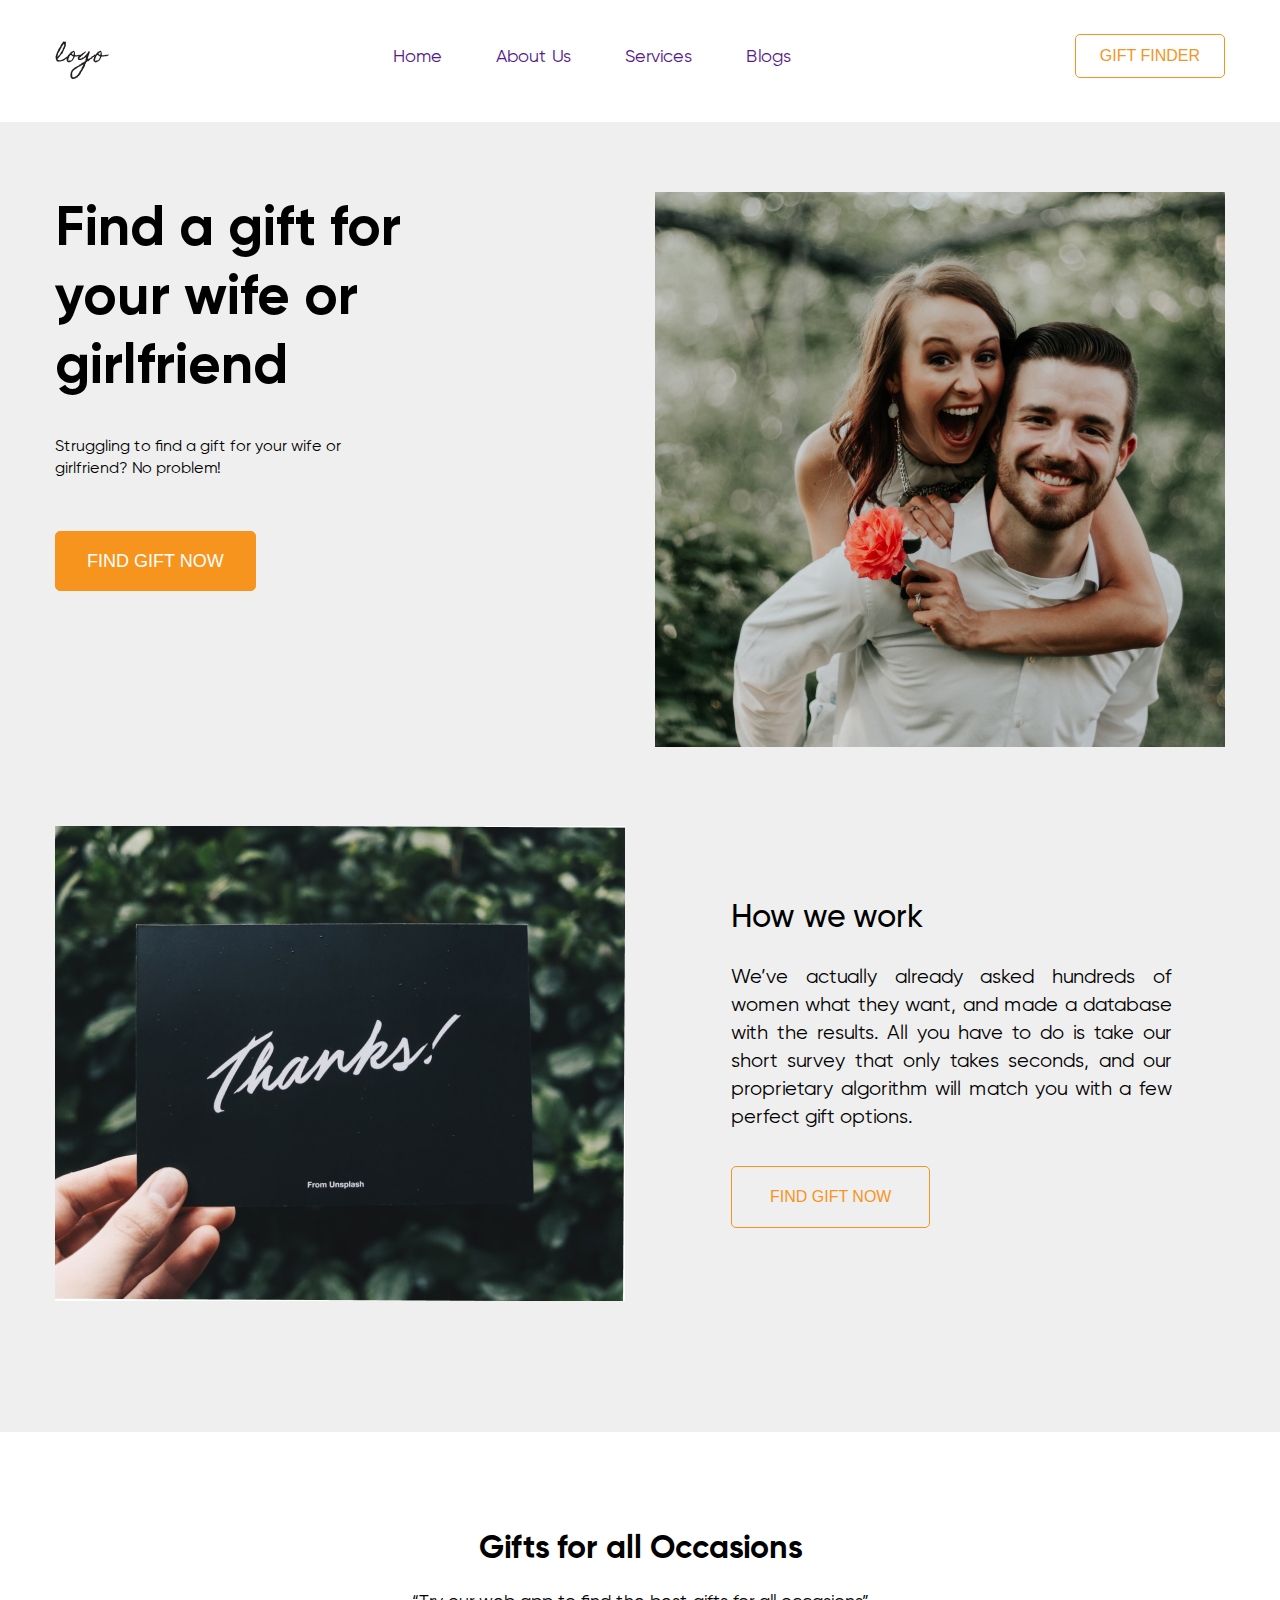
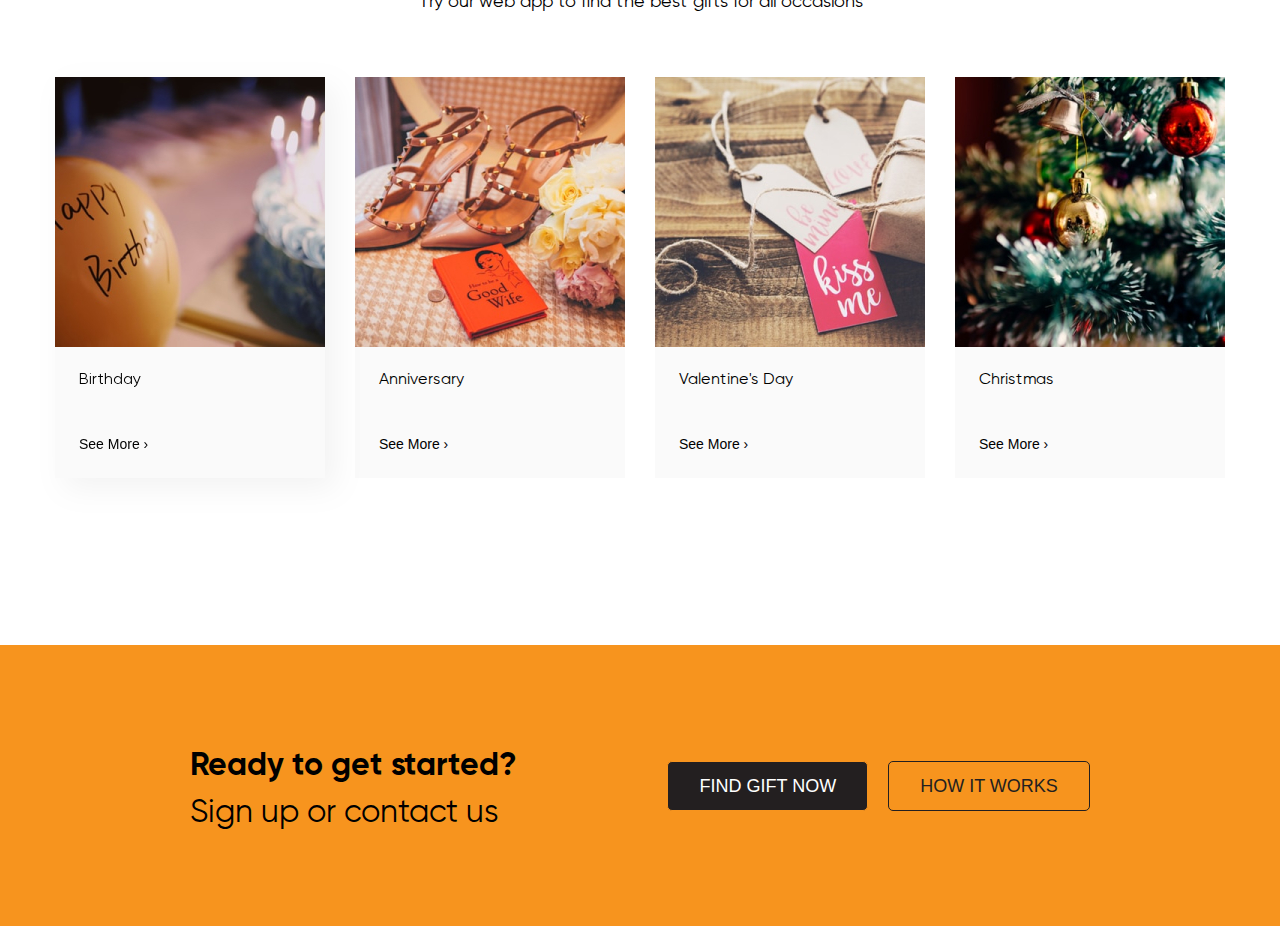
==== GiftFinder/index.html @ ba3fb207 "Merge pull request #7 from Mikshi/giftfinder/main/occas" ====
<!DOCTYPE html>
<html lang="en">
<head>
  <meta charset="UTF-8">
  <meta name="viewport" content="width=device-width, initial-scale=1.0">
  <meta name="description" content="Find a gift for your wife or girlfriend.">
  <title>Find a gift for your wife</title>
  <link rel="stylesheet" href="css/style.css">
</head>
<body>  
  <header class="main-header">
    <div class="conteiner main-header__flex">
      <a href="#" class="main-header-logo" tabindex="0">
        <img src="img/icon/logo.svg" alt="logo" aria-label="Logo site Find a gift for your wife" class="logo mb-16 mb-sm-0">
      </a>
      <nav class="main-nav mb-16 mb-sm-0">
        <ul class="main-nav__list">
          <li class="main-nav__list-item">
            <a href="" class="main-nav__link link-effect">Home</a>
          </li>
          <li class="main-nav__list-item">
            <a href="" class="main-nav__link link-effect">About Us</a>
          </li>
          <li class="main-nav__list-item">
            <a href="" class="main-nav__link link-effect">Services</a>
          </li>
          <li class="main-nav__list-item">
            <a href="" class="main-nav__link link-effect">Blogs</a>
          </li>
        </ul>
      </nav>
      <button class="main-btn main-btn--alt mb-16 mb-sm-0">Gift Finder</button>
    </div>
  </header>
  <main class="">
    <section class="hero-section">
      <div class="conteiner">
        <div class="hero-row">
          <div class="hero-col">
            <div class="hero-inner">
              <h1 class="main-heading">Find a gift for your wife or girlfriend</h1>
              <p class="hero-desc">Struggling to find a gift for your wife or girlfriend? No problem!</p>
              <button class="main-btn hero-btn main-btn-md">Find gift now</button>
            </div>
          </div>
          <div class="hero-col">
            <img src="img/sec-1.jpg" class="hero-col__img" alt="Find a gift for your wife or girlfriend">
          </div>
        </div>
      </div>
    </section>
    <section class="work-section">
      <div class="conteiner">
        <div class="hero-row">
          <div class="hero-col">
            <img src="img/sec-2.jpg" class="hero-col__img" alt="How we work">
          </div>
          <div class="hero-col">
            <div class="work-inner">
              <h2 class="work-heading">How we work</h2>
              <p class="work-desc">We’ve actually already asked hundreds of women what they want, and made a database with the results. All you have to do is take our short survey that only takes seconds, and our proprietary algorithm will match you with a few perfect gift options.</p>
              <button class="main-btn work-btn main-btn-md">Find gift now</button>
            </div>
          </div>          
        </div>
      </div>
    </section>
    <section class="occas-section">
      <div class="conteiner">
        <div class="occas-headtxt">
          <h2 class="occas-headtxt__heading">Gifts for all Occasions</h2>
          <p class="occas-headtxt__desc">“Try our web app to find the best gifts for all occasions”</p>
        </div>
        <div class="occas-row">          
          <div class="occas-row-1">
            <div class="occas-col occas-col--active">
              <img src="./img/sec-3.1.jpg" class="occas-col__img w-img" alt="Birthday" aria-label="Birthday">
              <div class="occas-inner">
                <h3 class="occas-inner__heading">Birthday</h3>
                <a href="#" class="occas-inner__link link-effect">See More ›</a>
              </div>
            </div>  
            <div class="occas-col">
              <img src="./img/sec-3.2.jpg" class="occas-col__img w-img" alt="Birthday" aria-label="Birthday">
              <div class="occas-inner">
                <h3 class="occas-inner__heading">Anniversary</h3>
                <a href="#" class="occas-inner__link link-effect">See More ›</a>
              </div>  
            </div>
          </div>
          <div class="occas-row-2">
            <div class="occas-col col-3">
              <img src="./img/sec-3.3.jpg" class="occas-col__img w-img" alt="Birthday" aria-label="Birthday">
              <div class="occas-inner">
                <h3 class="occas-inner__heading">Valentine's Day</h3>
                <a href="#" class="occas-inner__link link-effect">See More ›</a>
              </div>
            </div>          
            <div class="occas-col col-4">
              <img src="./img/sec-3.4.jpg" class="occas-col__img w-img" alt="Birthday" aria-label="Birthday">
              <div class="occas-inner">
                <h3 class="occas-inner__heading">Christmas</h3>
                <a href="#" class="occas-inner__link link-effect">See More ›</a>
              </div>
            </div>
          </div>
        </div>
      </div>
    </section>
    <section class="contact-section">
      <div class="conteiner contact-section__flex">
        <div class="contact-headtxt">
          <h2 class="contact-headtxt__title">Ready to get started?</h2>
          <p class="contact-headtxt__desc">Sign up or contact us</p>
        </div>
        <div class="contact-block-btn">
          <button class="main-btn contact-block-btn__f" >Find gift now</button>
          <button class="main-btn contact-block-btn__w" >how it works</button>
        </div>
      </div>
    </section>
  </main>
</body>
</html>
---- GiftFinder/css/style.css ----
html,
body,
div,
span,
applet,
object,
iframe,
h1,
h2,
h3,
h4,
h5,
h6,
p,
blockquote,
pre,
a,
abbr,
acronym,
address,
big,
cite,
code,
del,
dfn,
em,
img,
ins,
kbd,
q,
s,
samp,
small,
strike,
strong,
sub,
sup,
tt,
var,
b,
u,
i,
center,
dl,
dt,
dd,
ol,
ul,
li,
fieldset,
form,
label,
legend,
table,
caption,
tbody,
tfoot,
thead,
tr,
th,
td,
article,
aside,
canvas,
details,
embed,
figure,
figcaption,
footer,
header,
hgroup,
menu,
nav,
output,
ruby,
section,
summary,
time,
mark,
audio,
video {
  margin: 0;
  padding: 0;
  border: 0;
  font-size: 100%;
  font: inherit;
  vertical-align: baseline;
}

*,
*:before,
*:after {
  box-sizing: border-box;
}

/* HTML5 display-role reset for older browsers */
article,
aside,
details,
figcaption,
figure,
footer,
header,
hgroup,
menu,
nav,
section {
  display: block;
}

body {
  line-height: 1;
}

ol,
ul {
  list-style: none;
}

*,
li,
a {
  text-decoration: none;
}

blockquote,
q {
  quotes: none;
}

blockquote:before,
blockquote:after,
q:before,
q:after {
  content: '';
  content: none;
}

table {
  border-collapse: collapse;
  border-spacing: 0;
}

/* !=-----= */

*,
*:before,
*:after {
  /* box-shadow: 0 0 5px #ccc; */
}

@font-face {
  font-family: Gilroy;
  src: local("Gilroy Regular"),
    local("Gilroy-Regular"),
    url("../fonts/gilroy-regular.woff2") format("woff2");
  font-weight: 400;
}

@font-face {
  font-family: Gilroy;
  src: local("Gilroy Medium"),
    local("Gilroy-Medium"),
    url("../fonts/gilroy-medium.woff2") format("woff2");
  font-weight: 500;
}

@font-face {
  font-family: Gilroy;
  src: local("Gilroy Bold"),
    local("Gilroy-Bold"),
    url("../fonts/gilroy-bold.woff2") format("woff2");
  font-weight: 700;
}

/* todo --- style----- */

body {
  font-family: 'Gilroy', sans-serif;
}

button {
  border: 0;
  margin: 0;
  padding: 0;
  background: none;
  cursor: pointer;
}

h1 {
  font-size: 56px;
  line-height: 69px;
  font-weight: 700;
  color: #000;
}

h2 {
  font-size: 32px;
  line-height: 38px;
  font-weight: 500;
  color: #000;
}

p {
  font-size: 20px;
  line-height: 28px;
  font-weight: 400;
  color: #000;
}

@media (min-width: 576px) {
  .conteiner {
    max-width: 540px;
    margin-left: auto;
    margin-right: auto;
  }
}

@media (min-width: 768x) {
  .conteiner {
    max-width: 720px;
  }
}

@media (min-width: 992px) {
  .conteiner {
    max-width: 960px;
  }
}

@media (min-width: 1200px) {
  .conteiner {
    max-width: 1200px;
  }
}

.mb-16 {
  margin-bottom: 16px;
}

@media (min-width: 576px) {
  .mb-sm-0 {
    margin-bottom: 0;
  }
}

.conteiner {
  padding-left: 15px;
  padding-right: 15px;
}

.main-header__flex {
  display: flex;
  flex-direction: column;
  align-items: center;
}

@media (min-width: 576px) {
  .main-header__flex {
    flex-direction: row;
    justify-content: space-between;
  }
}

.main-header {
  padding-top: 16px;
}

@media (min-width: 576px) {
  .main-header {
    padding-top: 33px;
    padding-bottom: 33px;
  }
}

.logo {
  margin-top: 16px;
  height: 30px;
}

@media (min-width: 576px) {
  .logo {
    margin-top: 0;
    height: 40px;
  }
}

.main-nav {
  margin-bottom: 10px;
  text-align: center;
}

@media (min-width: 576px) {
  .main-nav__list {
    display: flex;
  }
}

.main-nav__list-item {
  padding-right: 0px;
}

@media (min-width: 992px) {
  .main-nav__list-item:not(:last-child) {
    padding-right: 30px;
  }
}

.link-effect {
  position: relative;
}

.main-nav__link {
  display: inline-block;
  position: relative;
  padding: 8px;
  font-size: 16px;
  line-height: 20px;
}

.link-effect:before {
  display: block;
  position: absolute;
  content: "";
  height: 2px;
  width: 0;
  background: #000;
  transition: width 0.3s ease-in-out, left 0.3s ease-in-out;
  left: 50%;
  bottom: 0;
}

.link-effect:after {
  display: block;
  position: absolute;
  content: "";
  height: 2px;
  width: 0;
  background-color: #000;
  transition: width 0.3s ease-in-out;
  left: 50%;
  bottom: 0;
}

.link-effect:hover:before {
  width: 50%;
  left: 0;
}

.link-effect:hover:after {
  width: 50%;
}

@media (min-width: 576px) {
  .main-nav__link {
    padding: 12px;
  }
}

@media (min-width: 992px) {
  .main-nav__link {
    padding: 12px;
    font-size: 18px;
    line-height: 22px;
  }
}

.main-btn {
  margin-bottom: 20px;
  font-size: 16px;
  line-height: 20px;
  color: #f7941e;
  padding: 8px 10px 8px 10px;
  border: 1px solid #f7941e;
  border-radius: 5px;
  text-transform: uppercase;
  transition: box-shadow 0.3s ease-in-out, background-image 0.3s ease-in-out;
}

.main-btn:hover {
  -webkit-box-shadow: 0px 3px 4px rgba(0, 0, 0, 0.8);
  -moz-box-shadow: 0px 3px 4px rgba(0, 0, 0, 0.8);
  box-shadow: 0px 3px 4px rgb(0 0 0 / 80%);

  background-image: -webkit-linear-gradient(bottom, rgba(0, 0, 0, 0), rgb(255 255 214));
  background-image: -moz-linear-gradient(bottom, rgba(0, 0, 0, 0), rgb(255 255 214));
  background-image: -o-linear-gradient(bottom, rgba(0, 0, 0, 0), rgb(255 255 214));
  background-image: -ms-linear-gradient(bottom, rgba(0, 0, 0, 0), rgb(255 255 214));
  background-image: linear-gradient(bottom, rgba(0, 0, 0, 0), rgb(255 255 214));

}

@media (min-width: 576px) {
  .main-btn {
    margin-bottom: 10px;
    padding: 9px 12px 9px 12px;
  }
}

@media (min-width: 992px) {
  .main-btn {
    padding: 10px 24px 10px 24px;
    line-height: 22px;
  }
}

.hero-section {
  background: #efefef;
  padding-top: 20px;
  padding-bottom: 40px;
}

@media (min-width: 576px) {
  .hero-section {
    padding-top: 40px;
    padding-bottom: 40px;
  }
}

@media (min-width: 992px) {
  .hero-section {
    padding-top: 70px;
    padding-bottom: 76px;
  }
}

.hero-row {
  text-align: center;
  flex-direction: column;
}

@media (min-width: 768px) {
  .hero-row {
    text-align: center;
  }
}

@media (min-width: 992px) {
  .hero-row {
    text-align: left;
    flex-direction: row;
  }
}

@media (min-width: 1200px) {
  .hero-row {
    justify-content: space-between;
  }
}

.main-heading {
  font-weight: 700;
  font-size: 32px;
  margin-bottom: 16px;
  line-height: 50px;
}

@media (min-width: 576px) {
  .main-heading {
    font-size: 48px;
    line-height: 60px;
    margin-bottom: 18px;
  }
}

@media (min-width: 768px) {
  .main-heading {
    font-size: 24px;
    line-height: 34px;
    margin-bottom: 16px;
  }
}

@media (min-width: 992px) {
  .main-heading {
    font-size: 56px;
    line-height: 69px;
    margin-bottom: 26px;
  }
}

@media (min-width: 1200px) {
  .main-heading {
    margin-bottom: 36px;
  }
}

.hero-desc {
  font-size: 18px;
  margin-bottom: 16px;
}

@media (min-width: 768px) {
  .hero-desc {
    font-size: 16px;
    margin-bottom: 26px;
    line-height: 22px;
  }
}

@media (min-width: 992px) {
  .hero-desc {
    font-size: 16px;
    margin-bottom: 52px;
    padding-right: 100px;
    line-height: 22px;
  }
}

.hero-btn {
  margin-top: 30px;
  margin-bottom: 40px;
  font-size: 18px;
  line-height: 22px;
  padding: 18px 31px;
  background: #f7941e;
  color: white;
}

@media (min-width: 768px) {
  .hero-btn {
    margin-top: 0px;
    margin-bottom: 30px;
  }
}

@media (min-width: 768px) {
  .hero-row {
    display: flex;
    margin-right: -15px;
    margin-left: -15px;
  }

  .hero-col {
    padding-right: 15px;
    padding-left: 15px;
  }
}

@media (min-width: 992px) {
  .hero-inner {
    max-width: 50vw;
  }
}

@media (min-width: 1200px) {
  .hero-inner {
    max-width: 430px;
  }
}

.w-img {
  width: 100%;
}

.work-section {
  background: #efefef;
  padding-bottom: 40px;
}

@media (min-width: 576px) {
  .work-section {
    padding-top: 0px;
  }
}

@media (min-width: 1200px) {
  .work-section {
    padding-bottom: 128px;
  }
}

@media (min-width: 992px) {
  .work-inner {
    width: 454px;
    padding: 0px;
  }
}

@media (min-width: 1200px) {
  .work-inner {
    width: 547px;
    padding: 53px;
  }
}


.work-heading {
  margin-top: 15px;
  margin-bottom: 15px;
  font-weight: 500;
  font-size: 32px;
  line-height: 45px;
}

@media (min-width: 992px) {
  .work-heading {
    margin-bottom: 24px;
  }
}

.work-desc {
  margin-bottom: 35px;
  font-size: 20px;
  font-weight: 400;
  line-height: 28px;
  text-align: justify;
}

@media (min-width: 992px) {
  .work-desc {
    margin-bottom: 35px;
  }
}

.work-btn {
  padding: 19px 38px;
}

@media (min-width: 992px) {
  .work-btn {
    padding: 19px 38px;
  }
}

.occas-section {
  padding-top: 96px;
  padding-bottom: 137px;
}

.occas-row {
  display: flex;
  flex-direction: column;
  text-align: center;
}

@media (min-width: 768px) {
  .occas-row {
    flex-direction: row;
  }
}

.occas-headtxt {
  text-align: center;
}

.occas-headtxt__heading {
  padding-bottom: 18px;
  font-size: 28px;
  line-height: 38px;
}

@media (min-width: 768px) {
  .occas-headtxt__heading {
    padding-bottom: 23px;
    font-weight: 700;
    font-size: 32px;
  }
}

.occas-headtxt__desc {
  padding-bottom: 46px;
  font-weight: 400;
  font-size: 16px;
  line-height: 24px;
}

@media (min-width: 768px) {
  .occas-headtxt__desc {
    padding-bottom: 64px;
    font-size: 18px;
  }
}


.occas-col {
  margin-bottom: 30px;
  display: flex;
  flex-direction: column;
}

@media (min-width: 992px) {
  .occas-col:not(:last-child) {
    margin-right: 30px;
  }
}

@media (min-width: 768px) {
  .occas-row-1 {
    flex: 1;
    margin-right: 30px;
    flex-grow: 2;
  }

  .occas-row-2 {
    flex: 2;
  }
}

@media (min-width: 992px) {
  .occas-row-1 {
    display: flex;
    flex: 1;
    margin-right: 30px;
    flex-grow: 1;
  }

  .occas-row-2 {
    display: flex;
    flex: 1;
  }
}

/* .occas-col:not(:last-child) {
  margin-bottom: 30px;
} */
.occas-col:hover {
  filter: drop-shadow(10px 10px 15px rgba(0, 0, 0, 0.05));
}

.occas-col--active {
  filter: drop-shadow(10px 10px 15px rgba(0, 0, 0, 0.05));
}

.occas-inner {
  background: #fafafa;
  display: flex;
  flex-direction: column;
}

@media (min-width: 768px) {
  .occas-inner {
    text-align: left;
  }
}

.occas-inner__heading {
  padding: 24px;
}

.occas-inner__link {
  text-decoration: none;
  font-family: Roboto, sans-serif;
  color: #000;
  font-size: 14px;
  line-height: 19px;
  padding: 24px;
}

.contact-section {
  background: #f7941e;
  padding: 10px;
}

@media (min-width: 992px) {
  .contact-section {
    padding: 100px;
  }
}

.contact-section__flex {
  display: flex;
  text-align: center;
  flex-direction: column;

}

@media (min-width: 992px) {
  .contact-section__flex {
    display: flex;
    flex-direction: row;
    text-align: left;
    align-items: center;
    justify-content: space-around;
  }
}

.contact-headtxt {
  padding-top: 20px;
}

@media (min-width: 992px) {
  .contact-headtxt {
    padding-top: 0px;
  }
}

.contact-headtxt__title {
  margin-bottom: 15px;
  font-weight: 700;
  font-size: 28px;
}

@media (min-width: 992px) {
  .contact-headtxt__title {
    font-size: 32px;
  }
}

.contact-headtxt__desc {
  font-weight: 400;
  font-size: 24px;
}

@media (min-width: 992px) {
  .contact-headtxt__desc {
    font-size: 32px;
  }
}

.contact-block-btn {
  padding-top: 30px;
  padding-bottom: 30px;
}

@media (min-width: 992px) {
  .contact-block-btn {
    padding-top: 0px;
    padding-bottom: 0px;
  }
}

.contact-block-btn__f {
  background: #231f20;
  color: white;
  font-weight: 400;
  font-size: 18px;
  line-height: 22px;
  margin-bottom: 16px;
}

.contact-block-btn__w {
  font-size: 18px;
  font-weight: 400;
  color: #231f20;
  line-height: 22px;
  border: 1px solid #231f20;
}

@media (min-width: 576px) {
  .contact-block-btn__f {
    margin-right: 16px;
    padding: 13px 31px;
    margin-bottom: 0px;
  }

  .contact-block-btn__w {
    padding: 13px 31px;
    margin-bottom: 0px;
  }

}
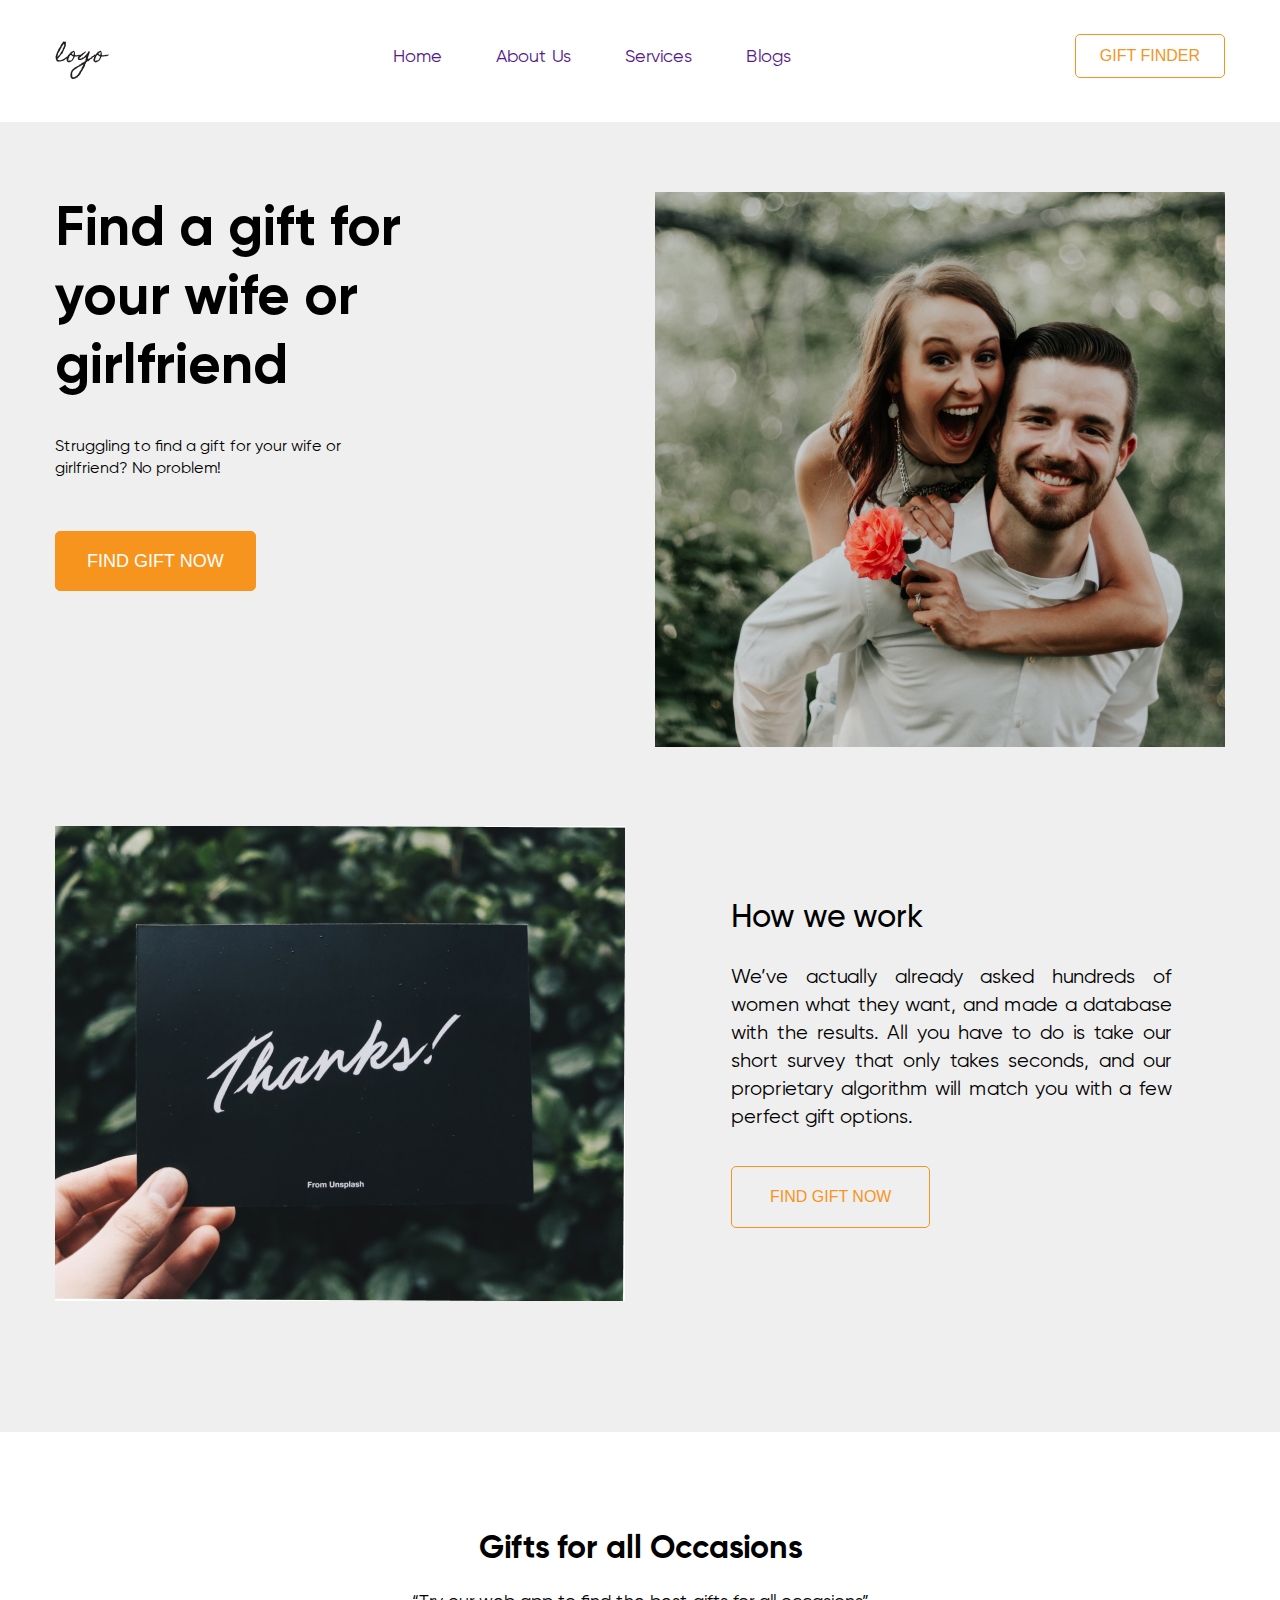
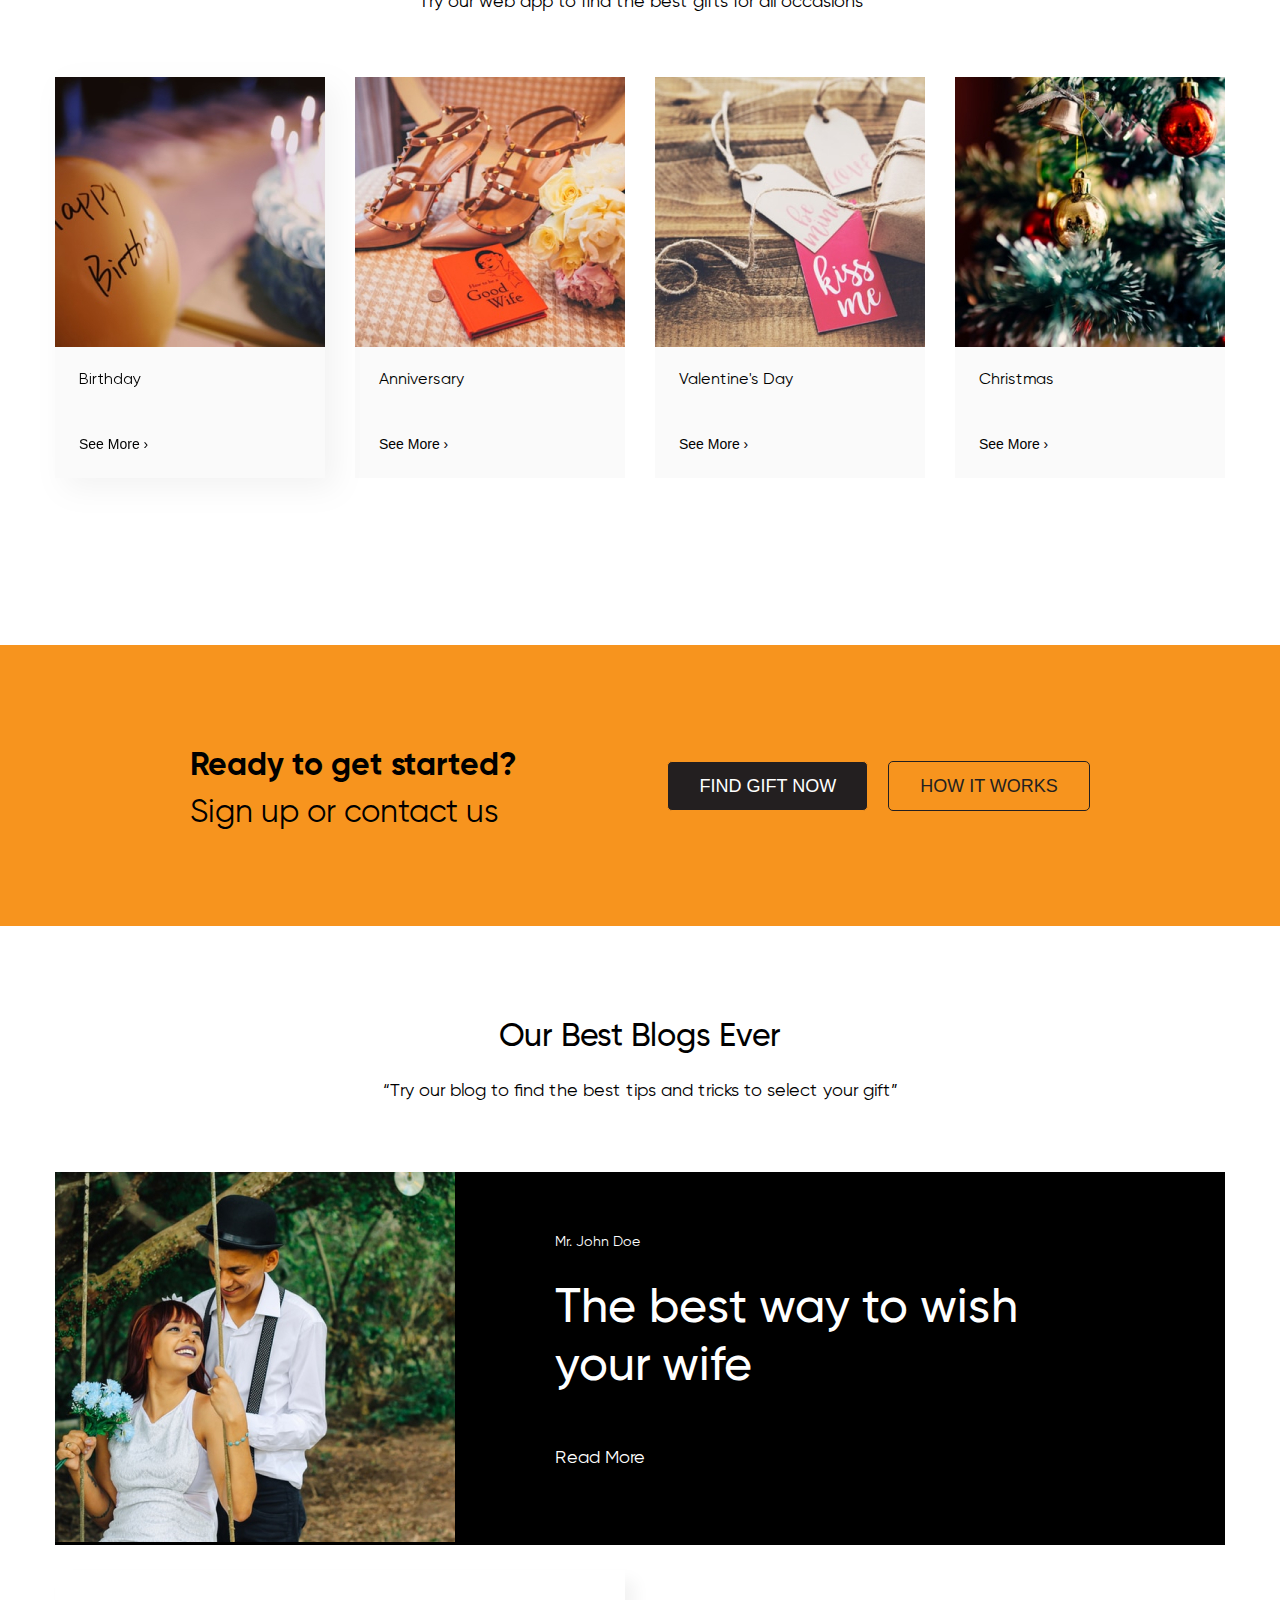
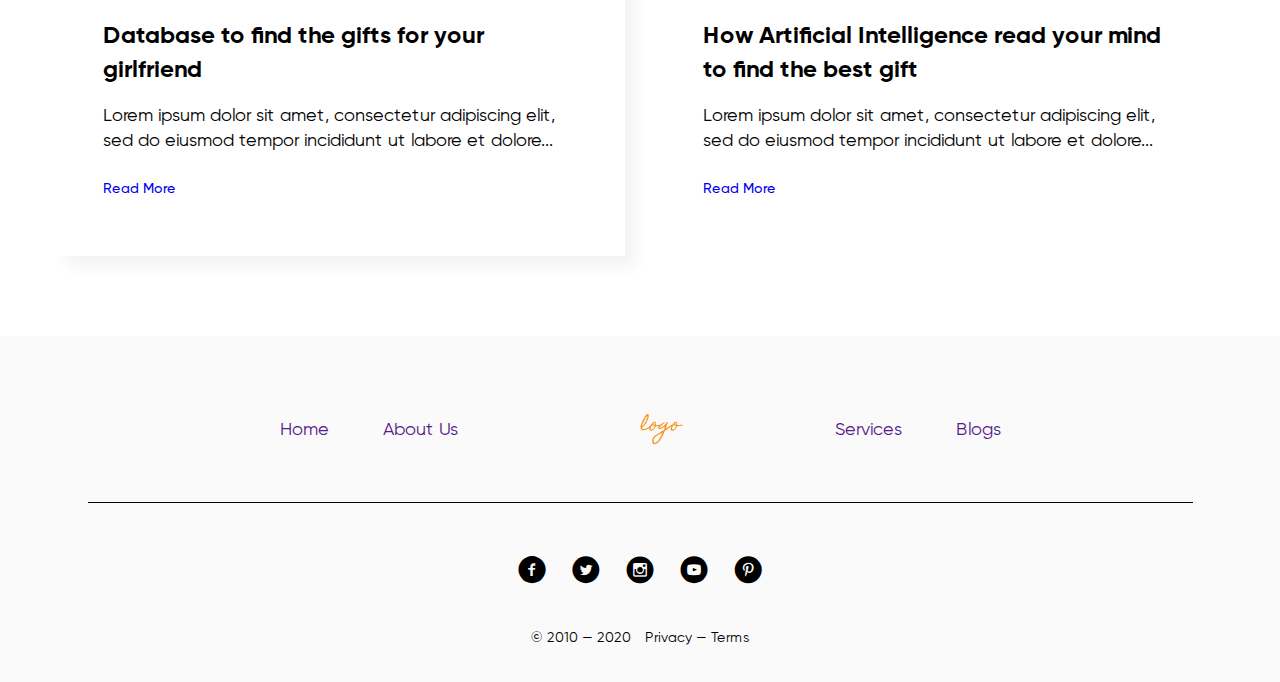
==== commit c9b99a0b: "Merge pull request #4 from Mikshi/giftfinder/footer" ====
--- a/GiftFinder/index.html
+++ b/GiftFinder/index.html
@@ -6,6 +6,7 @@
   <meta name="description" content="Find a gift for your wife or girlfriend.">
   <title>Find a gift for your wife</title>
   <link rel="stylesheet" href="css/style.css">
+  <link rel="stylesheet" href="icmoon/style.css">
 </head>
 <body>  
   <header class="main-header">
@@ -44,7 +45,7 @@
             </div>
           </div>
           <div class="hero-col">
-            <img src="img/sec-1.jpg" class="hero-col__img" alt="Find a gift for your wife or girlfriend">
+            <img src="img/sec-1.jpg" class="hero-col__img w-img" alt="Find a gift for your wife or girlfriend">
           </div>
         </div>
       </div>
@@ -53,7 +54,7 @@
       <div class="conteiner">
         <div class="hero-row">
           <div class="hero-col">
-            <img src="img/sec-2.jpg" class="hero-col__img" alt="How we work">
+            <img src="img/sec-2.jpg" class="hero-col__img w-img" alt="How we work">
           </div>
           <div class="hero-col">
             <div class="work-inner">
@@ -119,6 +120,75 @@
         </div>
       </div>
     </section>
+    <section class="blogs-section">
+      <div class="conteiner">
+        <div class="blogs-headtxt">
+          <h2 class="blogs-headtxt__heading">Our Best Blogs Ever</h2>
+          <p class="blogs-headtxt__desc">“Try our blog to find the best tips and tricks to select your gift”</p>
+        </div>
+        <div class="blogs-row blogs-row--alt">
+          <div class="blogs-img-wrap">
+            <img src="img/sec-5.jpg" class="blogs-img-wrap__img w-img" alt="The best way to wish your wife">
+          </div>
+          <div class="blogs-content-inner">
+            <p class="blogs-content-inner__signature">Mr. John Doe</p>
+            <h2 class="blogs-content-inner__heading">The best way to wish your wife</h2>                
+            <a href="#" class="blogs-content-inner__link link-effect">Read More</a>
+          </div>
+        </div>
+        <div class="blogs-row">          
+          <div class="blogs-col blogs-col--active">              
+            <div class="blogs-inner">
+              <h2 class="blogs-inner__heading">Database to find the gifts for your girlfriend</h2>
+              <p class="blogs-inner__desc">Lorem ipsum dolor sit amet, consectetur adipiscing elit, sed do eiusmod tempor incididunt ut labore et dolore...</p>
+              <a href="#" class="blogs-inner__link link-effect">Read More</a>
+            </div>
+          </div>  
+          <div class="blogs-col">              
+            <div class="blogs-inner">
+              <h2 class="blogs-inner__heading">How Artificial Intelligence read your mind to find the best gift</h2>
+              <p class="blogs-inner__desc">Lorem ipsum dolor sit amet, consectetur adipiscing elit, sed do eiusmod tempor incididunt ut labore et dolore...</p>
+              <a href="#" class="blogs-inner__link link-effect">Read More</a>
+            </div>  
+          </div>
+          <div class="blogs-row-wrap">
+          </div>          
+        </div>
+      </div>
+    </section>
   </main>
+  <footer class="gift-footer">
+    <div class="conteiner gift-footer__flex">
+      <nav class="gift-footer__nav main-nav nav-line mb-16 mb-sm-0">
+        <ul class="gift-footer__list main-nav__list">
+          <li class="gift-footer__list-item main-nav__list-item">
+            <a href="" class="gift-footer__list-item-link main-nav__link link-effect">Home</a>
+          </li>
+          <li class="main-nav__list-item">
+            <a href="" class="gift-footer__list-item-link main-nav__link link-effect">About Us</a>
+          </li>
+          <a href="#" class="gift-footer__list-item-link main-header-logo" tabindex="0">
+            <img src="img/icon/logof.svg" alt="logo" aria-label="Logo site Find a gift for your wife" class="logof mb-16 mb-sm-0">
+          </a>
+          <li class="main-nav__list-item">
+            <a href="" class="gift-footer__list-item-link main-nav__link link-effect">Services</a>
+          </li>
+          <li class="main-nav__list-item">
+            <a href="" class="gift-footer__list-item-link main-nav__link link-effect">Blogs</a>
+          </li>
+        </ul>
+      </nav>
+      <div class="gift-footer__socia">
+        <ul class="gift-footer__socia-list">
+          <li class="gift-footer__socia-list-item"><a href="#" class="gift-footer__socia-list-item-link"><span class="icon-fb icon--alt main-btn"></span></a></li>
+          <li class="gift-footer__socia-list-item"><a href="#" class="gift-footer__socia-list-item-link"><span class="icon-twit icon--alt main-btn"></span></a></li>
+          <li class="gift-footer__socia-list-item"><a href="#" class="gift-footer__socia-list-item-link"><span class="icon-insta icon--alt main-btn"></span></a></li>
+          <li class="gift-footer__socia-list-item"><a href="#" class="gift-footer__socia-list-item-link"><span class="icon-yout icon--alt main-btn"></span></a></li>
+          <li class="gift-footer__socia-list-item"><a href="#" class="gift-footer__socia-list-item-link"><span class="icon-p icon--alt main-btn"></span></a></li>
+        </ul>
+      </div>
+      <p class="gift-footer__copyright"><span class="gift-footer__copyright-txt">© 2010 — 2020</span><span class="gift-footer__copyright-txt">Privacy — Terms</span></p>  
+    </div>
+  </footer>
 </body>
 </html>--- a/GiftFinder/css/style.css
+++ b/GiftFinder/css/style.css
@@ -353,7 +353,7 @@
 
 @media (min-width: 576px) {
   .main-nav__link {
-    padding: 12px;
+    padding: 7px;
   }
 }
 
@@ -848,5 +848,323 @@
     padding: 13px 31px;
     margin-bottom: 0px;
   }
-
+}
+
+.blogs-section {
+  padding-top: 90px;
+  padding-bottom: 80px;
+}
+
+.blogs-headtxt {
+  text-align: center;
+  margin-bottom: 36px;
+}
+
+@media (min-width: 992px) {
+  .blogs-headtxt {
+    margin-bottom: 70px;
+  }
+}
+
+.blogs-headtxt__heading {
+  font-size: 28px;
+  line-height: 38px;
+  font-weight: 500;
+  margin-bottom: 24px;
+}
+
+@media (min-width: 992px) {
+  .blogs-headtxt__heading {
+    font-size: 32px;
+  }
+}
+
+.blogs-headtxt__desc {
+  font-size: 18px;
+  line-height: 24px;
+  font-weight: 400;
+}
+
+.blogs-row--alt {
+  background: #000;
+  text-align: center;
+}
+
+.blogs-row {
+  display: flex;
+  flex-direction: column;
+}
+
+@media (min-width: 992px) {
+  .blogs-row {
+    flex-direction: row;
+    /* justify-content: space-between; */
+    text-align: left;
+  }
+}
+
+.blogs-col {}
+
+.blogs-content-col {}
+
+.blogs-content-inner {
+  display: flex;
+  flex-direction: column;
+}
+
+
+
+@media (min-width: 992px) {
+  .blogs-content-inner {
+    padding-left: 100px
+  }
+}
+
+@media (min-width: 1200px) {
+  .blogs-content-inner {
+    padding: 59px 100px;
+    max-width: 60%;
+  }
+}
+
+
+.blogs-content-inner__signature {
+  color: white;
+  padding-top: 20px;
+  padding-bottom: 26px;
+  font-size: 16px;
+  line-height: 24px;
+  font-weight: 400;
+}
+
+@media (min-width: 992px) {
+  .blogs-content-inner__signature {
+    font-size: 14px;
+    line-height: 20px;
+  }
+}
+
+@media (min-width: 1200px) {
+  .blogs-content-inner__signature {
+    padding-top: 0px;
+  }
+}
+
+.blogs-content-inner__heading {
+  color: white;
+  padding-bottom: 35px;
+  font-size: 28px;
+  line-height: 38px;
+  font-weight: 500;
+}
+
+@media (min-width: 992px) {
+  .blogs-content-inner__heading {
+    font-size: 48px;
+    line-height: 58px;
+    padding-right: 0px;
+    padding-left: 0px;
+  }
+}
+
+.blogs-content-inner__link {
+  color: white;
+  padding: 16px;
+  margin-bottom: 10px;
+  font-size: 18px;
+  line-height: 24px;
+  font-weight: 400;
+}
+
+@media (min-width: 992px) {
+  .blogs-content-inner__link {
+    font-size: 18px;
+    line-height: 25px;
+    padding-left: 0;
+    margin-bottom: 0px;
+  }
+}
+
+@media (min-width: 1200px) {
+  .blogs-content-inner__link {
+    margin-bottom: 0px;
+  }
+}
+
+@media (min-width: 992px) {
+  .blogs-row-wrap {
+    flex-direction: row;
+    display: flex;
+  }
+}
+
+.blogs-col {
+  text-align: center;
+  padding: 16px;
+  margin-top: 25px;
+}
+
+@media (min-width: 992px) {
+  .blogs-col {
+    padding: 48px;
+  }
+
+  .blogs-col:first-child {
+    margin-right: 30px;
+  }
+}
+
+
+.blogs-col:hover {
+  box-shadow: 10px 10px 15px rgba(0, 0, 0, 0.05);
+}
+
+.blogs-col--active {
+  box-shadow: 10px 10px 15px rgba(0, 0, 0, 0.05);
+}
+
+.blogs-inner {
+  display: flex;
+  flex-direction: column;
+
+}
+
+@media (min-width: 992px) {
+  .blogs-inner {
+    text-align: left;
+  }
+}
+
+.blogs-inner__heading {
+  font-size: 24px;
+  line-height: 34px;
+  font-weight: 700;
+  padding-bottom: 16px;
+}
+
+.blogs-inner__desc {
+  font-size: 18px;
+  line-height: 25px;
+  font-weight: 400;
+  padding-bottom: 16px;
+}
+
+.blogs-inner__link {
+  font-size: 14px;
+  line-height: 20px;
+  font-weight: 500;
+  padding: 10px;
+}
+
+@media (min-width: 992px) {
+  .blogs-inner__link {
+    padding-left: 0;
+  }
+}
+
+.gift-footer {
+  background: #fafafa;
+  padding-bottom: 35px;
+  padding-top: 70px;
+}
+
+.gift-footer__flex {
+  display: flex;
+  flex-direction: column;
+  justify-content: center;
+  align-items: center;
+  text-align: center;
+}
+
+.logof {
+  padding-right: 60px;
+  padding-left: 60px;
+  min-width: 41px;
+}
+
+@media (min-width: 768px) {
+  .logof {
+    padding-right: 80px;
+    padding-left: 80px;
+  }
+}
+
+@media (min-width: 992px) {
+  .logof {
+    padding-left: 70px;
+  }
+}
+
+@media (min-width: 1200px) {
+  .logof {
+    padding-left: 140px;
+    padding-right: 140px;
+  }
+}
+
+@media (min-width: 568px) {
+  .gift-footer__nav {
+    padding-left: 20px;
+    padding-right: 20px;
+  }
+}
+
+@media (min-width: 1200px) {
+  .gift-footer__nav {
+    padding-left: 180px;
+    padding-right: 180px;
+  }
+}
+
+.nav-line {
+  padding-bottom: 50px;
+  border-bottom: 1px solid #000000;
+}
+
+.gift-footer__socia {
+  padding: 30px;
+}
+
+@media (min-width: 576px) {
+  .gift-footer__socia {
+    display: flex;
+  }
+}
+
+@media (min-width: 576px) {
+  .gift-footer__socia-list {
+    display: flex;
+  }
+}
+
+.gift-footer__socia-list-item {
+  margin: 10px;
+}
+
+@media (min-width: 576px) {
+  .gift-footer__socia-list-item {
+    margin: 0;
+  }
+}
+
+.gift-footer__socia-list-item-link {
+  display: inline-flex;
+}
+
+.icon--alt {
+  color: #000000;
+  font-size: 28px;
+  border: none;
+  margin-bottom: 0;
+  padding: 13px;
+}
+
+.gift-footer__copyright {
+  font-size: 14px;
+  line-height: 20px;
+  font-weight: 400;
+}
+
+.gift-footer__copyright-txt:first-child {
+  padding-right: 14px;
 }--- a/GiftFinder/icmoon/style.css
+++ b/GiftFinder/icmoon/style.css
@@ -0,0 +1,47 @@
+@font-face {
+  font-family: 'icomoon';
+  src: url('../fonts/icomoon.woff?62gae7') format('woff');
+  font-weight: normal;
+  font-style: normal;
+  font-display: block;
+}
+
+[class^="icon-"],
+[class*=" icon-"] {
+  /* use !important to prevent issues with browser extensions that change fonts */
+  font-family: 'icomoon' !important;
+  speak: never;
+  font-style: normal;
+  font-weight: normal;
+  font-variant: normal;
+  text-transform: none;
+  line-height: 1;
+
+  /* Better Font Rendering =========== */
+  -webkit-font-smoothing: antialiased;
+  -moz-osx-font-smoothing: grayscale;
+}
+
+.icon-fb:before {
+  content: "\e901";
+}
+
+.icon-insta:before {
+  content: "\e902";
+}
+
+.icon-twit:before {
+  content: "\e904";
+}
+
+.icon-p:before {
+  content: "\e900";
+}
+
+.icon-yout:before {
+  content: "\e903";
+}
+
+.icon-menu:before {
+  content: "\e9bd";
+}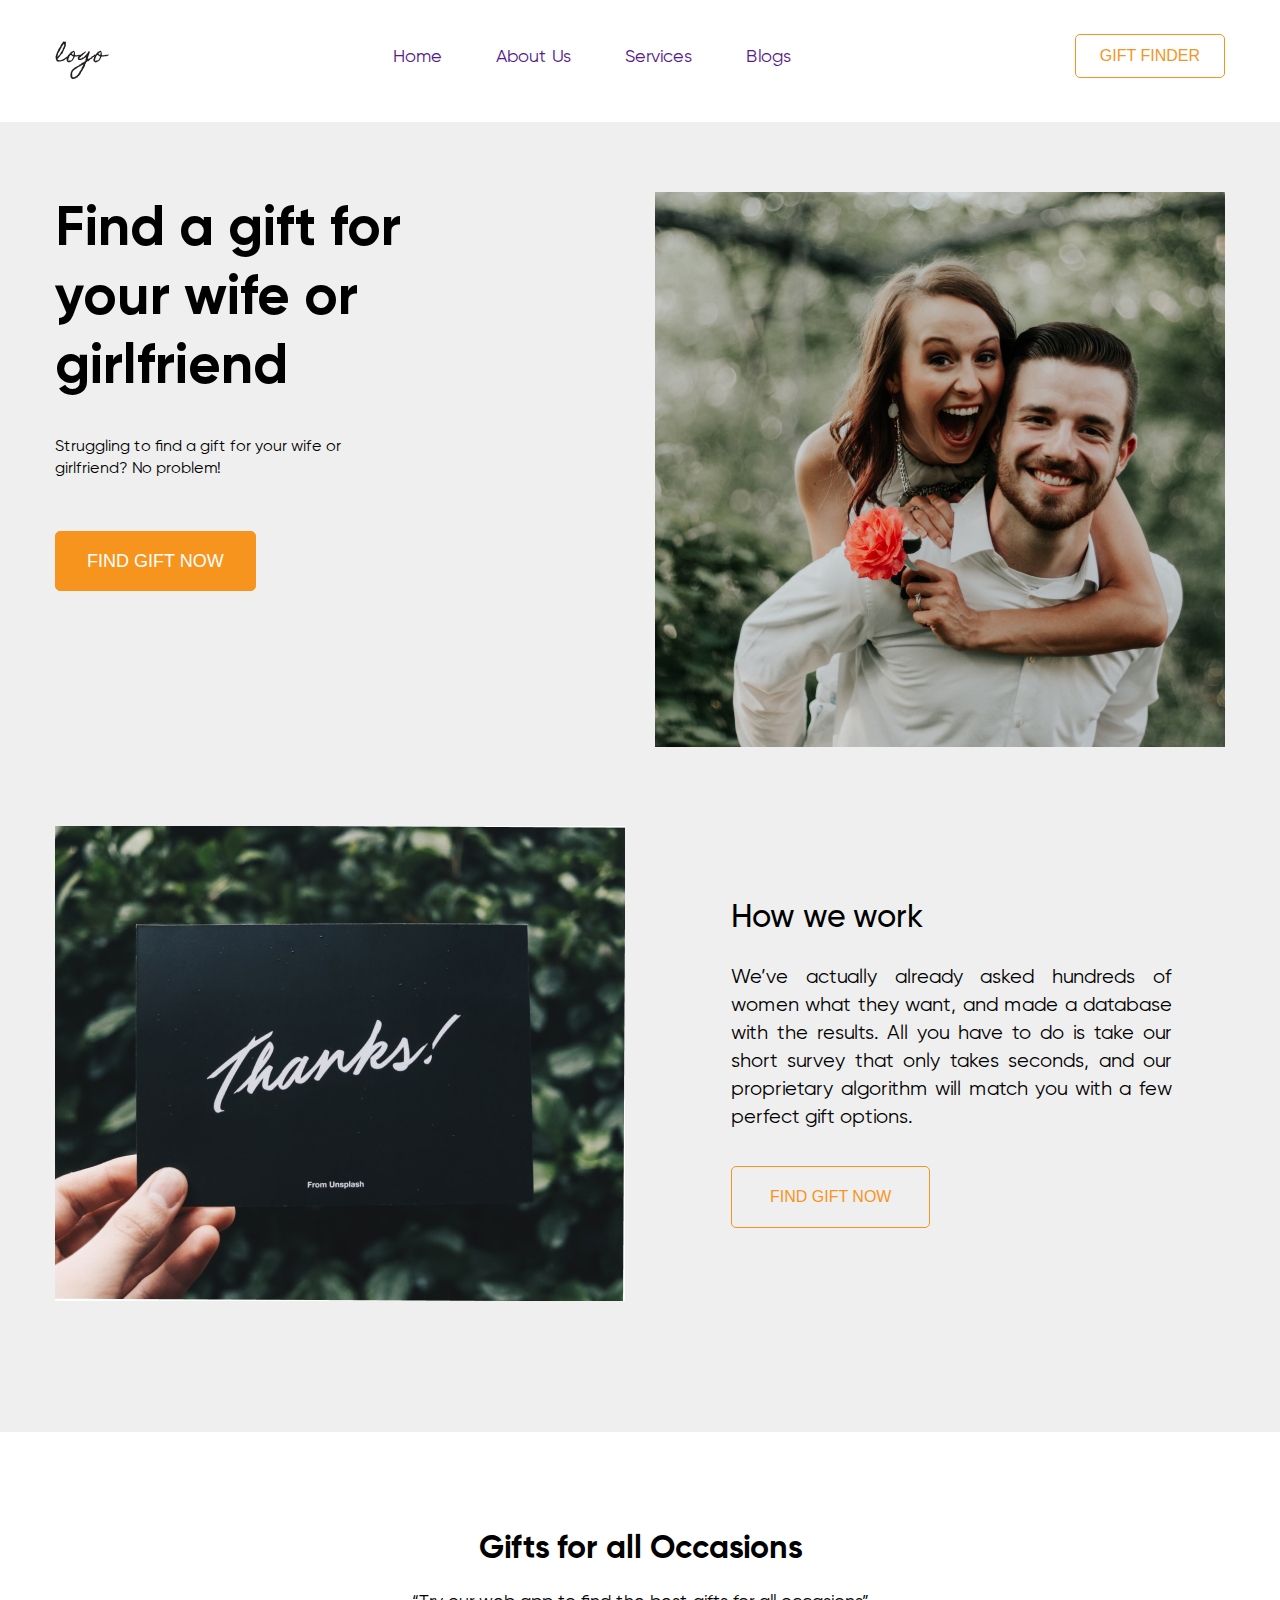
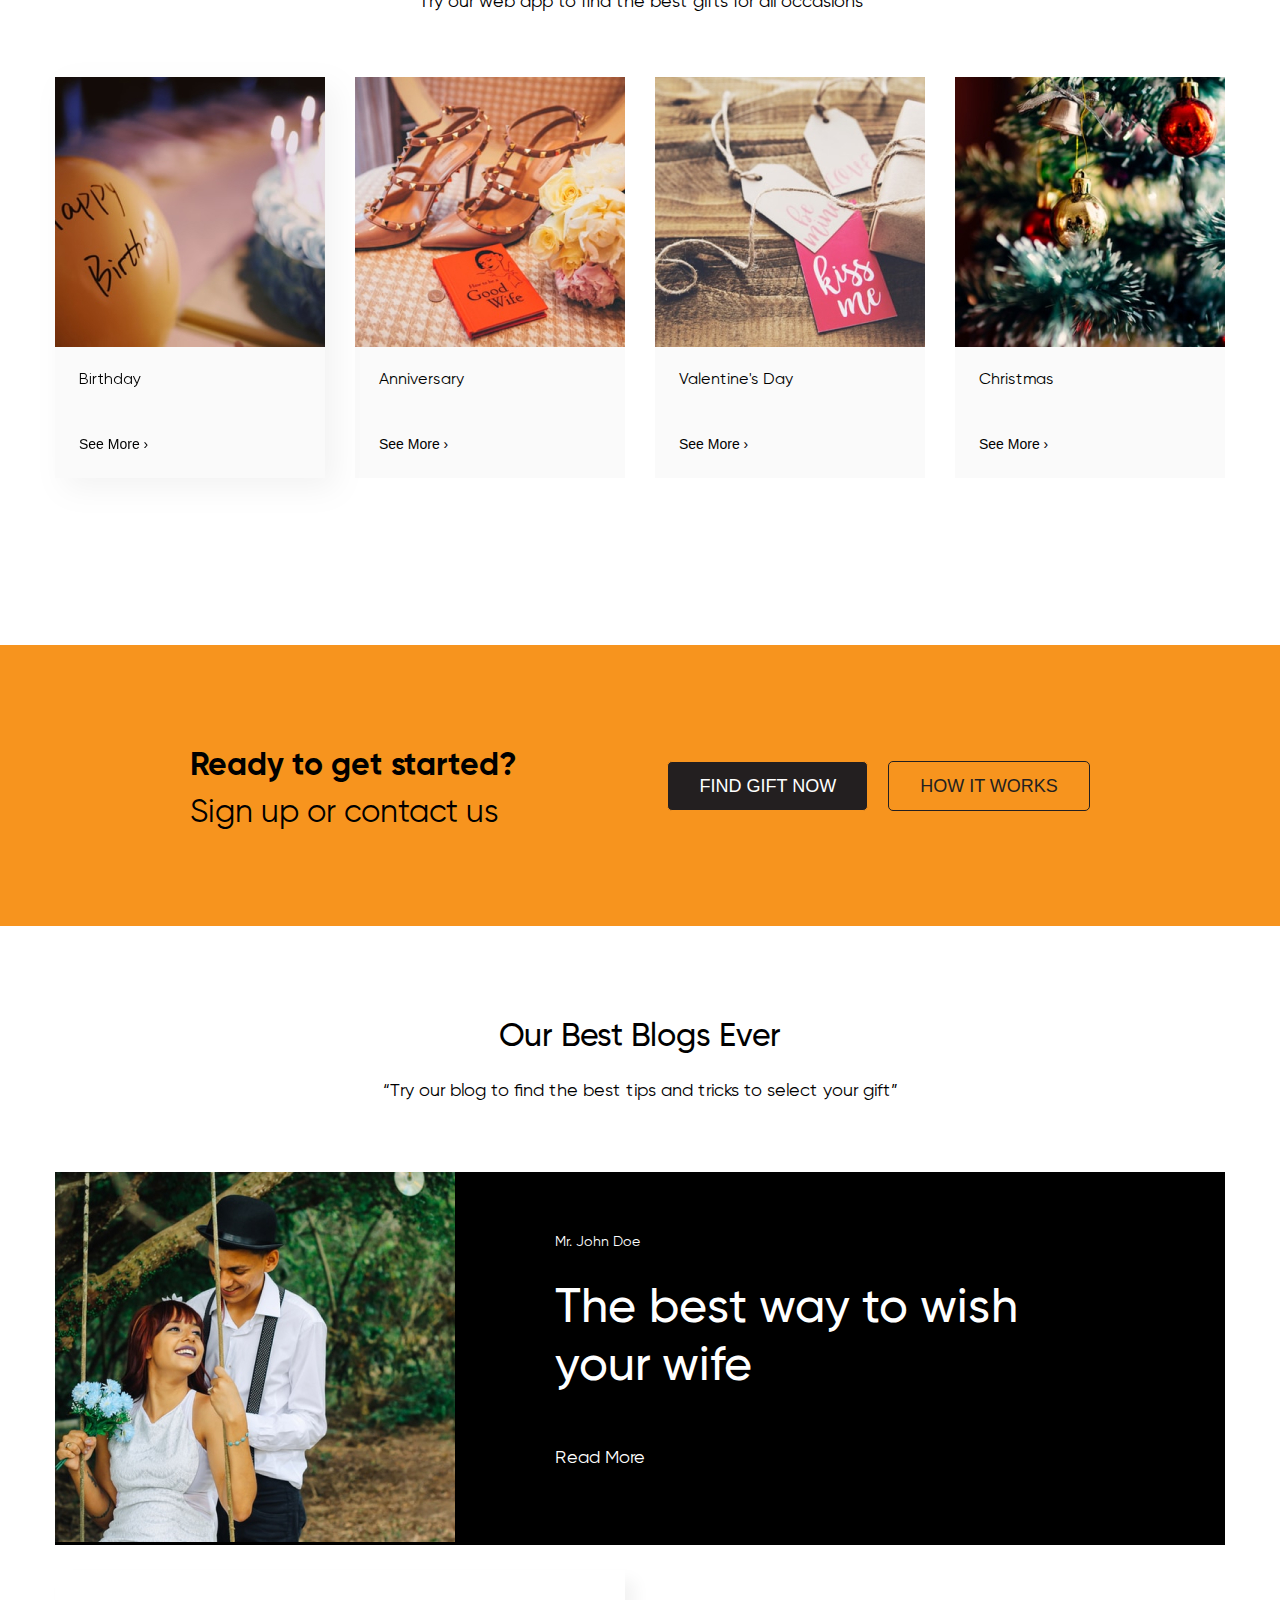
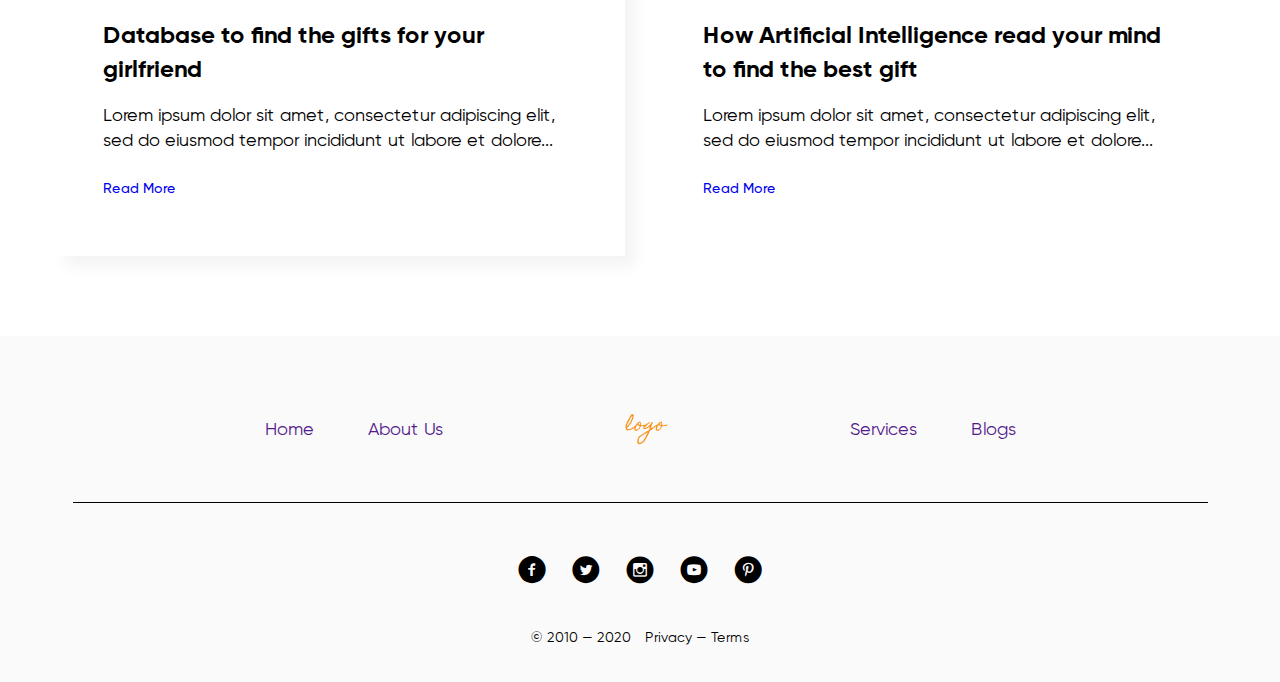
==== commit 351c70a1: "fix footer" ====
--- a/GiftFinder/index.html
+++ b/GiftFinder/index.html
@@ -11,7 +11,7 @@
 <body>  
   <header class="main-header">
     <div class="conteiner main-header__flex">
-      <a href="#" class="main-header-logo" tabindex="0">
+      <a href="#" class="main-header-logo">
         <img src="img/icon/logo.svg" alt="logo" aria-label="Logo site Find a gift for your wife" class="logo mb-16 mb-sm-0">
       </a>
       <nav class="main-nav mb-16 mb-sm-0">
@@ -167,9 +167,11 @@
           <li class="main-nav__list-item">
             <a href="" class="gift-footer__list-item-link main-nav__link link-effect">About Us</a>
           </li>
-          <a href="#" class="gift-footer__list-item-link main-header-logo" tabindex="0">
-            <img src="img/icon/logof.svg" alt="logo" aria-label="Logo site Find a gift for your wife" class="logof mb-16 mb-sm-0">
-          </a>
+          <li class="main-nav__list-item">            
+            <a href="#" class="gift-footer__list-item-link main-header-logo">
+              <img src="img/icon/logof.svg" alt="logo" aria-label="Logo site Find a gift for your wife" class="logof mb-16 mb-sm-0">
+            </a>
+          </li>
           <li class="main-nav__list-item">
             <a href="" class="gift-footer__list-item-link main-nav__link link-effect">Services</a>
           </li>
@@ -180,11 +182,11 @@
       </nav>
       <div class="gift-footer__socia">
         <ul class="gift-footer__socia-list">
-          <li class="gift-footer__socia-list-item"><a href="#" class="gift-footer__socia-list-item-link"><span class="icon-fb icon--alt main-btn"></span></a></li>
-          <li class="gift-footer__socia-list-item"><a href="#" class="gift-footer__socia-list-item-link"><span class="icon-twit icon--alt main-btn"></span></a></li>
-          <li class="gift-footer__socia-list-item"><a href="#" class="gift-footer__socia-list-item-link"><span class="icon-insta icon--alt main-btn"></span></a></li>
-          <li class="gift-footer__socia-list-item"><a href="#" class="gift-footer__socia-list-item-link"><span class="icon-yout icon--alt main-btn"></span></a></li>
-          <li class="gift-footer__socia-list-item"><a href="#" class="gift-footer__socia-list-item-link"><span class="icon-p icon--alt main-btn"></span></a></li>
+          <li class="gift-footer__socia-list-item"><a href="#" class="gift-footer__socia-list-item-link" aria-label="Facebook"><span class="icon-fb icon--alt main-btn"></span></a></li>
+          <li class="gift-footer__socia-list-item"><a href="#" class="gift-footer__socia-list-item-link" aria-label="Twitter"><span class="icon-twit icon--alt main-btn"></span></a></li>
+          <li class="gift-footer__socia-list-item"><a href="#" class="gift-footer__socia-list-item-link" aria-label="Instagram"><span class="icon-insta icon--alt main-btn"></span></a></li>
+          <li class="gift-footer__socia-list-item"><a href="#" class="gift-footer__socia-list-item-link" aria-label="YouTube"><span class="icon-yout icon--alt main-btn"></span></a></li>
+          <li class="gift-footer__socia-list-item"><a href="#" class="gift-footer__socia-list-item-link" aria-label="Pinterest"><span class="icon-p icon--alt main-btn"></span></a></li>
         </ul>
       </div>
       <p class="gift-footer__copyright"><span class="gift-footer__copyright-txt">© 2010 — 2020</span><span class="gift-footer__copyright-txt">Privacy — Terms</span></p>  
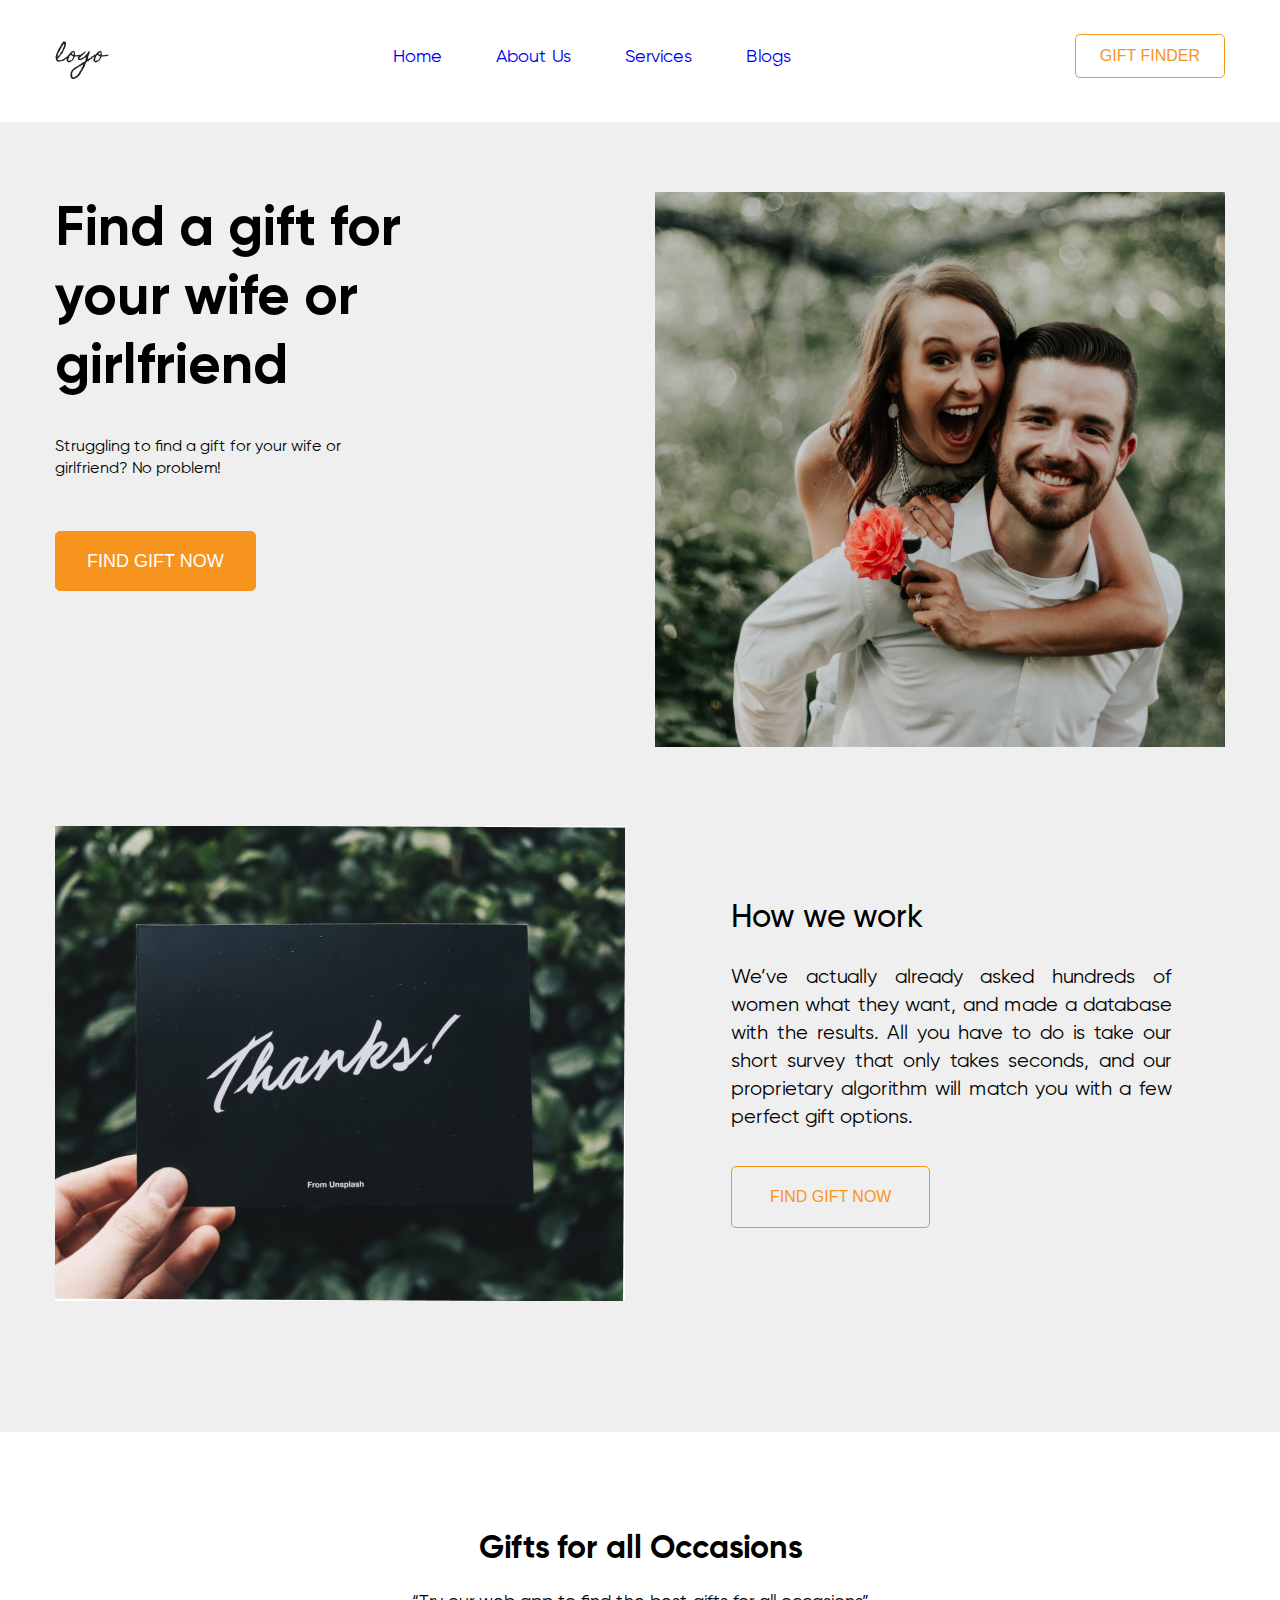
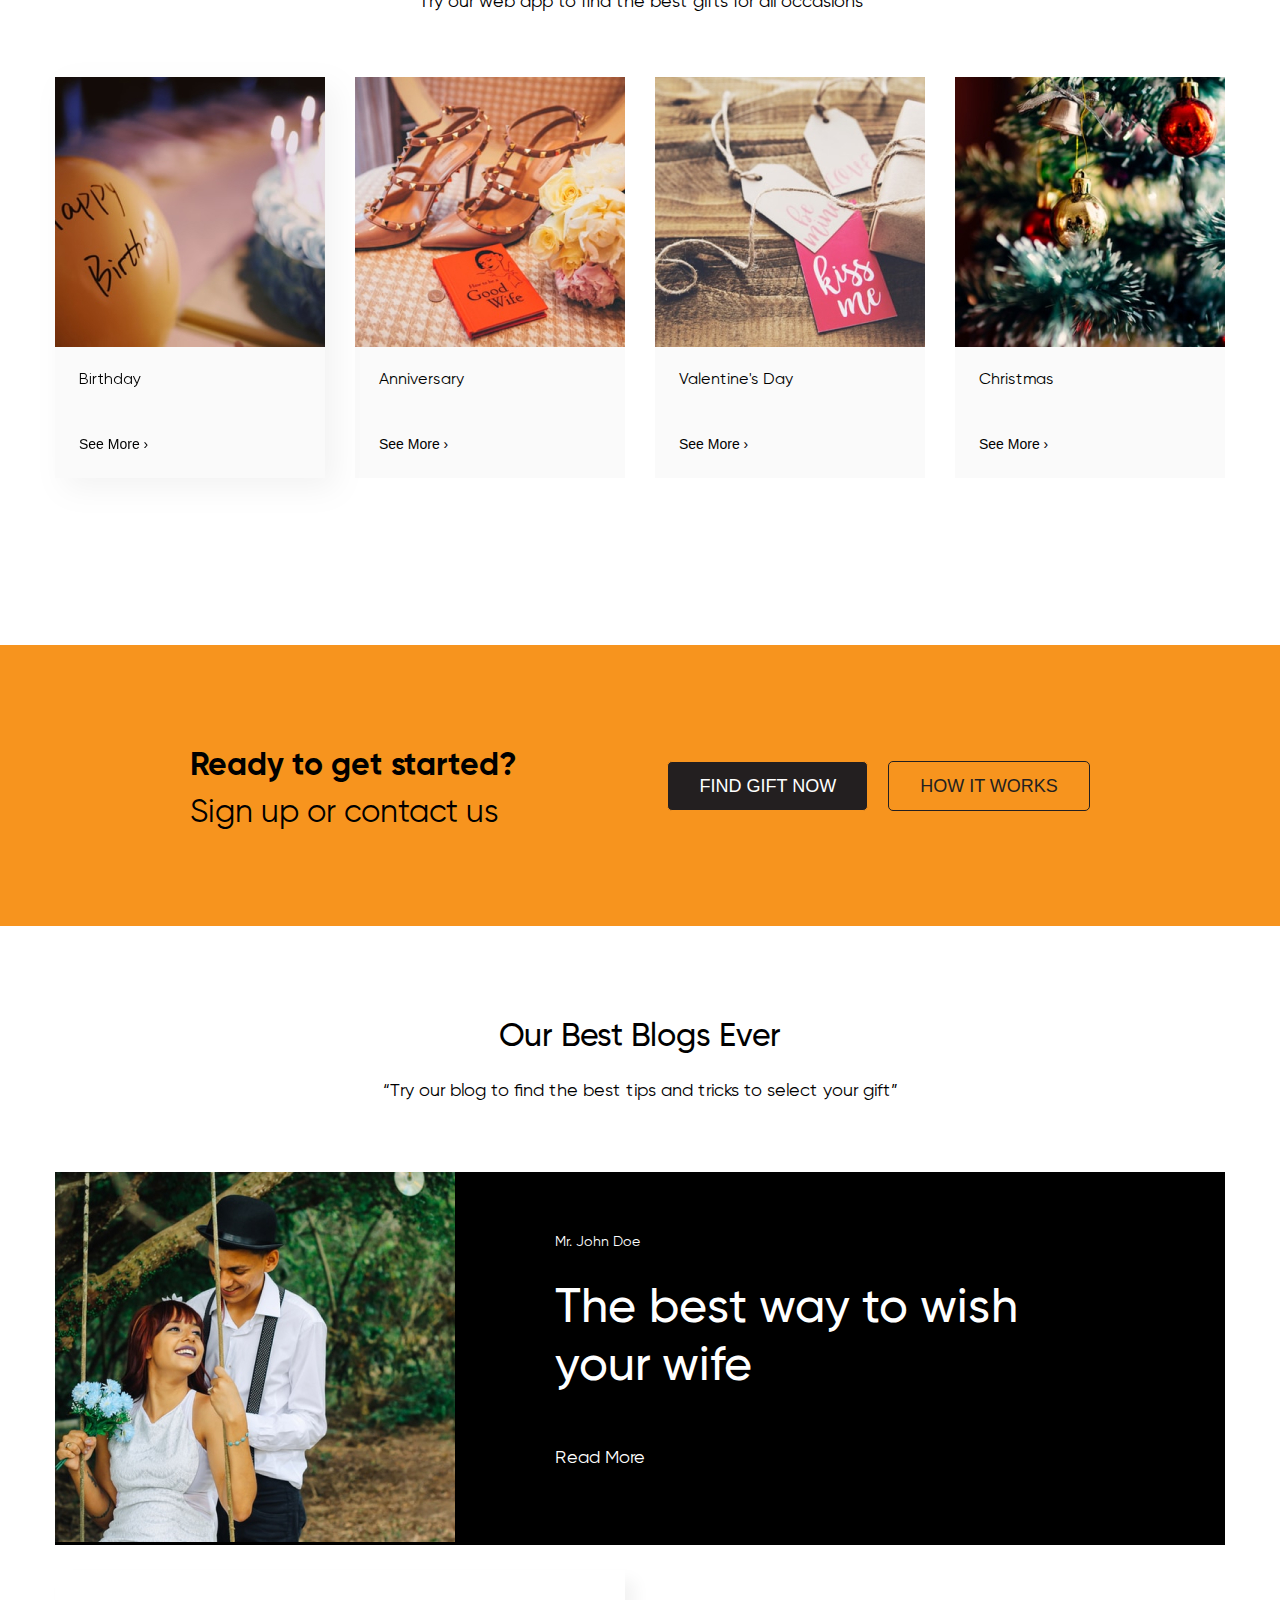
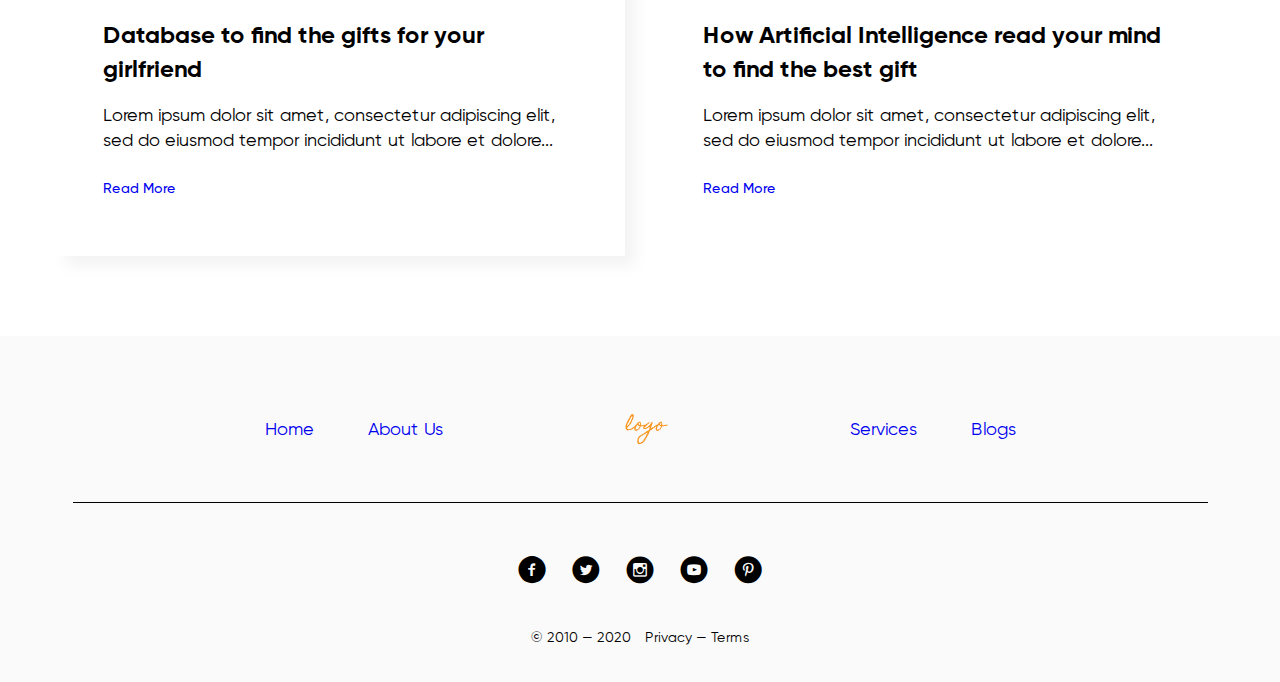
==== commit edfb3e86: "fix ceo & bem" ====
--- a/GiftFinder/index.html
+++ b/GiftFinder/index.html
@@ -17,16 +17,16 @@
       <nav class="main-nav mb-16 mb-sm-0">
         <ul class="main-nav__list">
           <li class="main-nav__list-item">
-            <a href="" class="main-nav__link link-effect">Home</a>
+            <a href="#" class="main-nav__link link-effect">Home</a>
           </li>
           <li class="main-nav__list-item">
-            <a href="" class="main-nav__link link-effect">About Us</a>
+            <a href="#" class="main-nav__link link-effect">About Us</a>
           </li>
           <li class="main-nav__list-item">
-            <a href="" class="main-nav__link link-effect">Services</a>
+            <a href="#" class="main-nav__link link-effect">Services</a>
           </li>
           <li class="main-nav__list-item">
-            <a href="" class="main-nav__link link-effect">Blogs</a>
+            <a href="#" class="main-nav__link link-effect">Blogs</a>
           </li>
         </ul>
       </nav>
@@ -162,10 +162,10 @@
       <nav class="gift-footer__nav main-nav nav-line mb-16 mb-sm-0">
         <ul class="gift-footer__list main-nav__list">
           <li class="gift-footer__list-item main-nav__list-item">
-            <a href="" class="gift-footer__list-item-link main-nav__link link-effect">Home</a>
+            <a href="#" class="gift-footer__list-item-link main-nav__link link-effect">Home</a>
           </li>
           <li class="main-nav__list-item">
-            <a href="" class="gift-footer__list-item-link main-nav__link link-effect">About Us</a>
+            <a href="#" class="gift-footer__list-item-link main-nav__link link-effect">About Us</a>
           </li>
           <li class="main-nav__list-item">            
             <a href="#" class="gift-footer__list-item-link main-header-logo">
@@ -173,20 +173,20 @@
             </a>
           </li>
           <li class="main-nav__list-item">
-            <a href="" class="gift-footer__list-item-link main-nav__link link-effect">Services</a>
+            <a href="#" class="gift-footer__list-item-link main-nav__link link-effect">Services</a>
           </li>
           <li class="main-nav__list-item">
-            <a href="" class="gift-footer__list-item-link main-nav__link link-effect">Blogs</a>
+            <a href="#" class="gift-footer__list-item-link main-nav__link link-effect">Blogs</a>
           </li>
         </ul>
       </nav>
       <div class="gift-footer__socia">
         <ul class="gift-footer__socia-list">
-          <li class="gift-footer__socia-list-item"><a href="#" class="gift-footer__socia-list-item-link" aria-label="Facebook"><span class="icon-fb icon--alt main-btn"></span></a></li>
-          <li class="gift-footer__socia-list-item"><a href="#" class="gift-footer__socia-list-item-link" aria-label="Twitter"><span class="icon-twit icon--alt main-btn"></span></a></li>
-          <li class="gift-footer__socia-list-item"><a href="#" class="gift-footer__socia-list-item-link" aria-label="Instagram"><span class="icon-insta icon--alt main-btn"></span></a></li>
-          <li class="gift-footer__socia-list-item"><a href="#" class="gift-footer__socia-list-item-link" aria-label="YouTube"><span class="icon-yout icon--alt main-btn"></span></a></li>
-          <li class="gift-footer__socia-list-item"><a href="#" class="gift-footer__socia-list-item-link" aria-label="Pinterest"><span class="icon-p icon--alt main-btn"></span></a></li>
+          <li class="gift-footer__socia-list-item"><a href="#" class="gift-footer__socia-list-item-link" aria-label="Facebook"><span class="icon-fb icon-alt main-btn"></span></a></li>
+          <li class="gift-footer__socia-list-item"><a href="#" class="gift-footer__socia-list-item-link" aria-label="Twitter"><span class="icon-twit icon-alt main-btn"></span></a></li>
+          <li class="gift-footer__socia-list-item"><a href="#" class="gift-footer__socia-list-item-link" aria-label="Instagram"><span class="icon-insta icon-alt main-btn"></span></a></li>
+          <li class="gift-footer__socia-list-item"><a href="#" class="gift-footer__socia-list-item-link" aria-label="YouTube"><span class="icon-yout icon-alt main-btn"></span></a></li>
+          <li class="gift-footer__socia-list-item"><a href="#" class="gift-footer__socia-list-item-link" aria-label="Pinterest"><span class="icon-p icon-alt main-btn"></span></a></li>
         </ul>
       </div>
       <p class="gift-footer__copyright"><span class="gift-footer__copyright-txt">© 2010 — 2020</span><span class="gift-footer__copyright-txt">Privacy — Terms</span></p>  
--- a/GiftFinder/css/style.css
+++ b/GiftFinder/css/style.css
@@ -1151,7 +1151,7 @@
   display: inline-flex;
 }
 
-.icon--alt {
+.icon-alt {
   color: #000000;
   font-size: 28px;
   border: none;
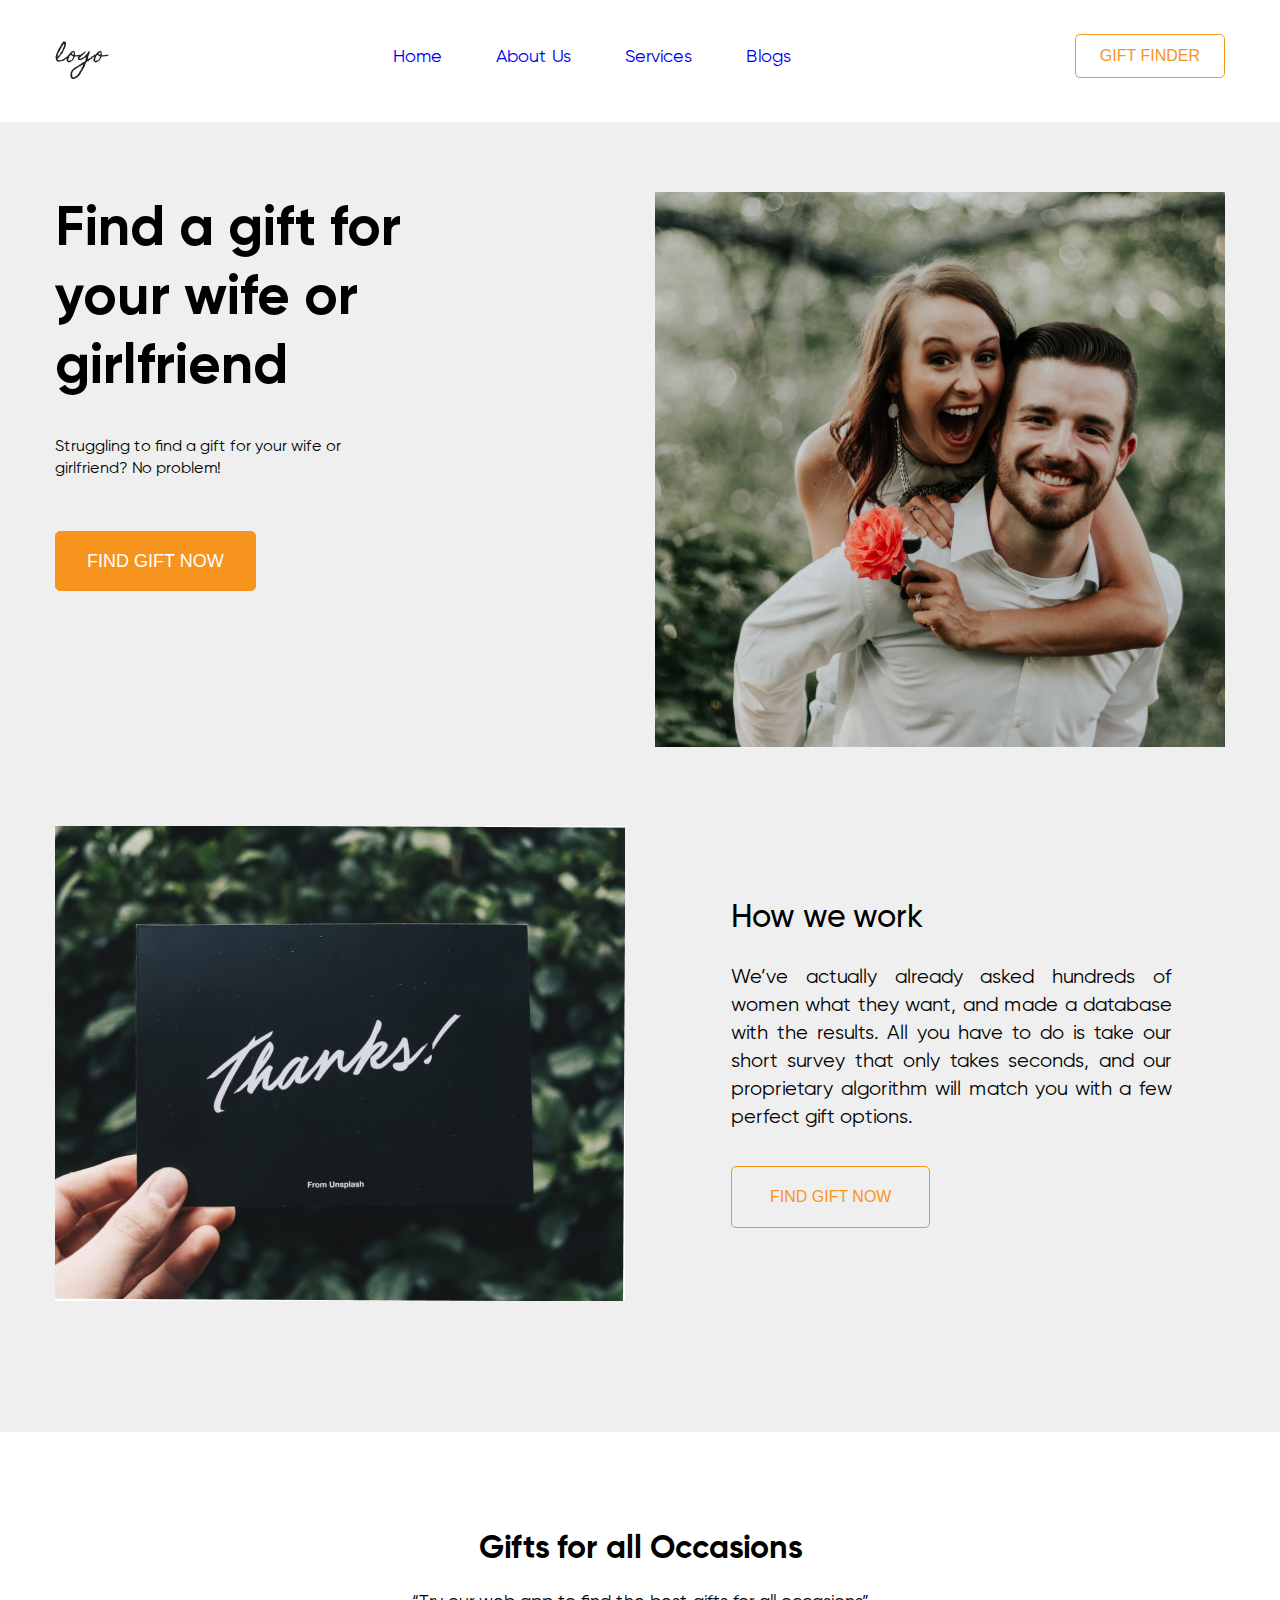
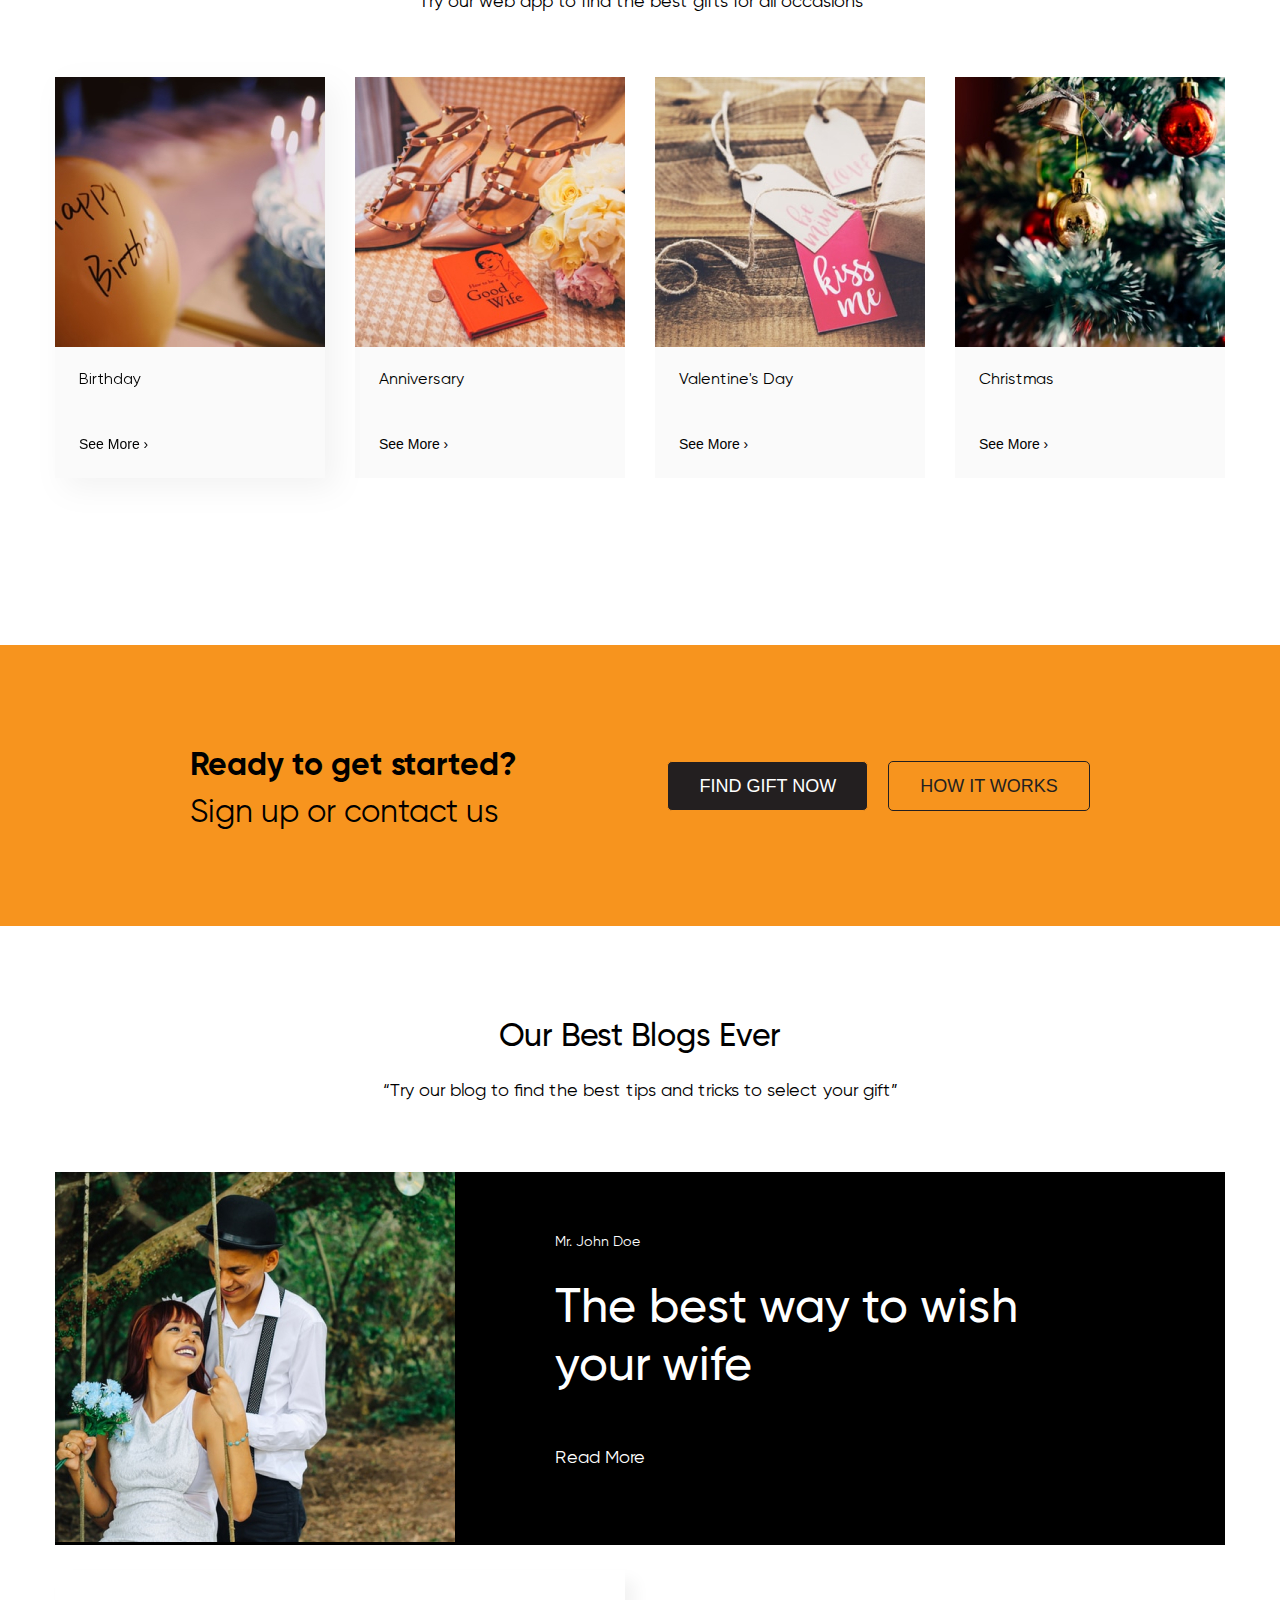
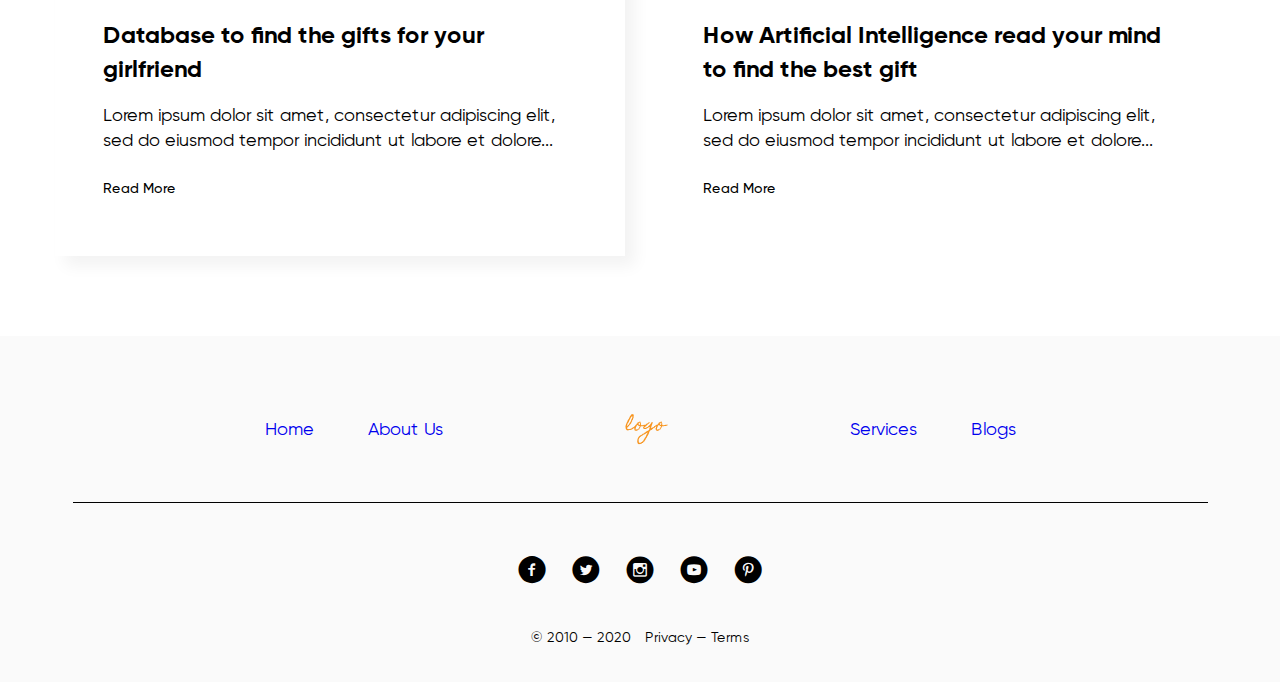
==== commit 7e2e449d: "fix" ====
--- a/GiftFinder/index.html
+++ b/GiftFinder/index.html
@@ -133,7 +133,7 @@
           <div class="blogs-content-inner">
             <p class="blogs-content-inner__signature">Mr. John Doe</p>
             <h2 class="blogs-content-inner__heading">The best way to wish your wife</h2>                
-            <a href="#" class="blogs-content-inner__link link-effect">Read More</a>
+            <a href="#" class="blogs-content-inner__link">Read More</a>
           </div>
         </div>
         <div class="blogs-row">          
--- a/GiftFinder/css/style.css
+++ b/GiftFinder/css/style.css
@@ -85,6 +85,7 @@
   font-size: 100%;
   font: inherit;
   vertical-align: baseline;
+  text-decoration: none;
 }
 
 *,
@@ -142,12 +143,12 @@
 }
 
 /* !=-----= */
-
-*,
-*:before,
-*:after {
-  /* box-shadow: 0 0 5px #ccc; */
-}
+/* 
+**,
+**:before,
+**:after {
+  box-shadow: 0 0 5px #ccc;
+} */
 
 @font-face {
   font-family: Gilroy;
@@ -711,9 +712,6 @@
   }
 }
 
-/* .occas-col:not(:last-child) {
-  margin-bottom: 30px;
-} */
 .occas-col:hover {
   filter: drop-shadow(10px 10px 15px rgba(0, 0, 0, 0.05));
 }
@@ -898,21 +896,14 @@
 @media (min-width: 992px) {
   .blogs-row {
     flex-direction: row;
-    /* justify-content: space-between; */
     text-align: left;
   }
 }
-
-.blogs-col {}
-
-.blogs-content-col {}
 
 .blogs-content-inner {
   display: flex;
   flex-direction: column;
 }
-
-
 
 @media (min-width: 992px) {
   .blogs-content-inner {
@@ -926,7 +917,6 @@
     max-width: 60%;
   }
 }
-
 
 .blogs-content-inner__signature {
   color: white;
@@ -974,6 +964,17 @@
   font-size: 18px;
   line-height: 24px;
   font-weight: 400;
+  background-image: linear-gradient(#000, #f7941e);
+  background-position: 0% 100%;
+  background-repeat: no-repeat;
+  background-size: 0% 2px;
+  transition: background-size .3s;
+}
+
+.blogs-content-inner__link:hover {
+  text-decoration: none;
+  color: #f7941e;
+  background-size: 100% 2px;
 }
 
 @media (min-width: 992px) {
@@ -981,6 +982,7 @@
     font-size: 18px;
     line-height: 25px;
     padding-left: 0;
+    margin-right: 100px;
     margin-bottom: 0px;
   }
 }
@@ -1054,6 +1056,7 @@
   line-height: 20px;
   font-weight: 500;
   padding: 10px;
+  color: #000;
 }
 
 @media (min-width: 992px) {
@@ -1076,6 +1079,14 @@
   text-align: center;
 }
 
+.gift-footer__list-item {
+  padding-right: 0px;
+}
+
+.gift-footer__list-item-link {
+  display: inline-flex;
+}
+
 .logof {
   padding-right: 60px;
   padding-left: 60px;
@@ -1097,8 +1108,10 @@
 
 @media (min-width: 1200px) {
   .logof {
-    padding-left: 140px;
-    padding-right: 140px;
+    padding-left: 40px;
+    padding-right: 40px;
+    margin-left: 100px;
+    margin-right: 100px;
   }
 }
 
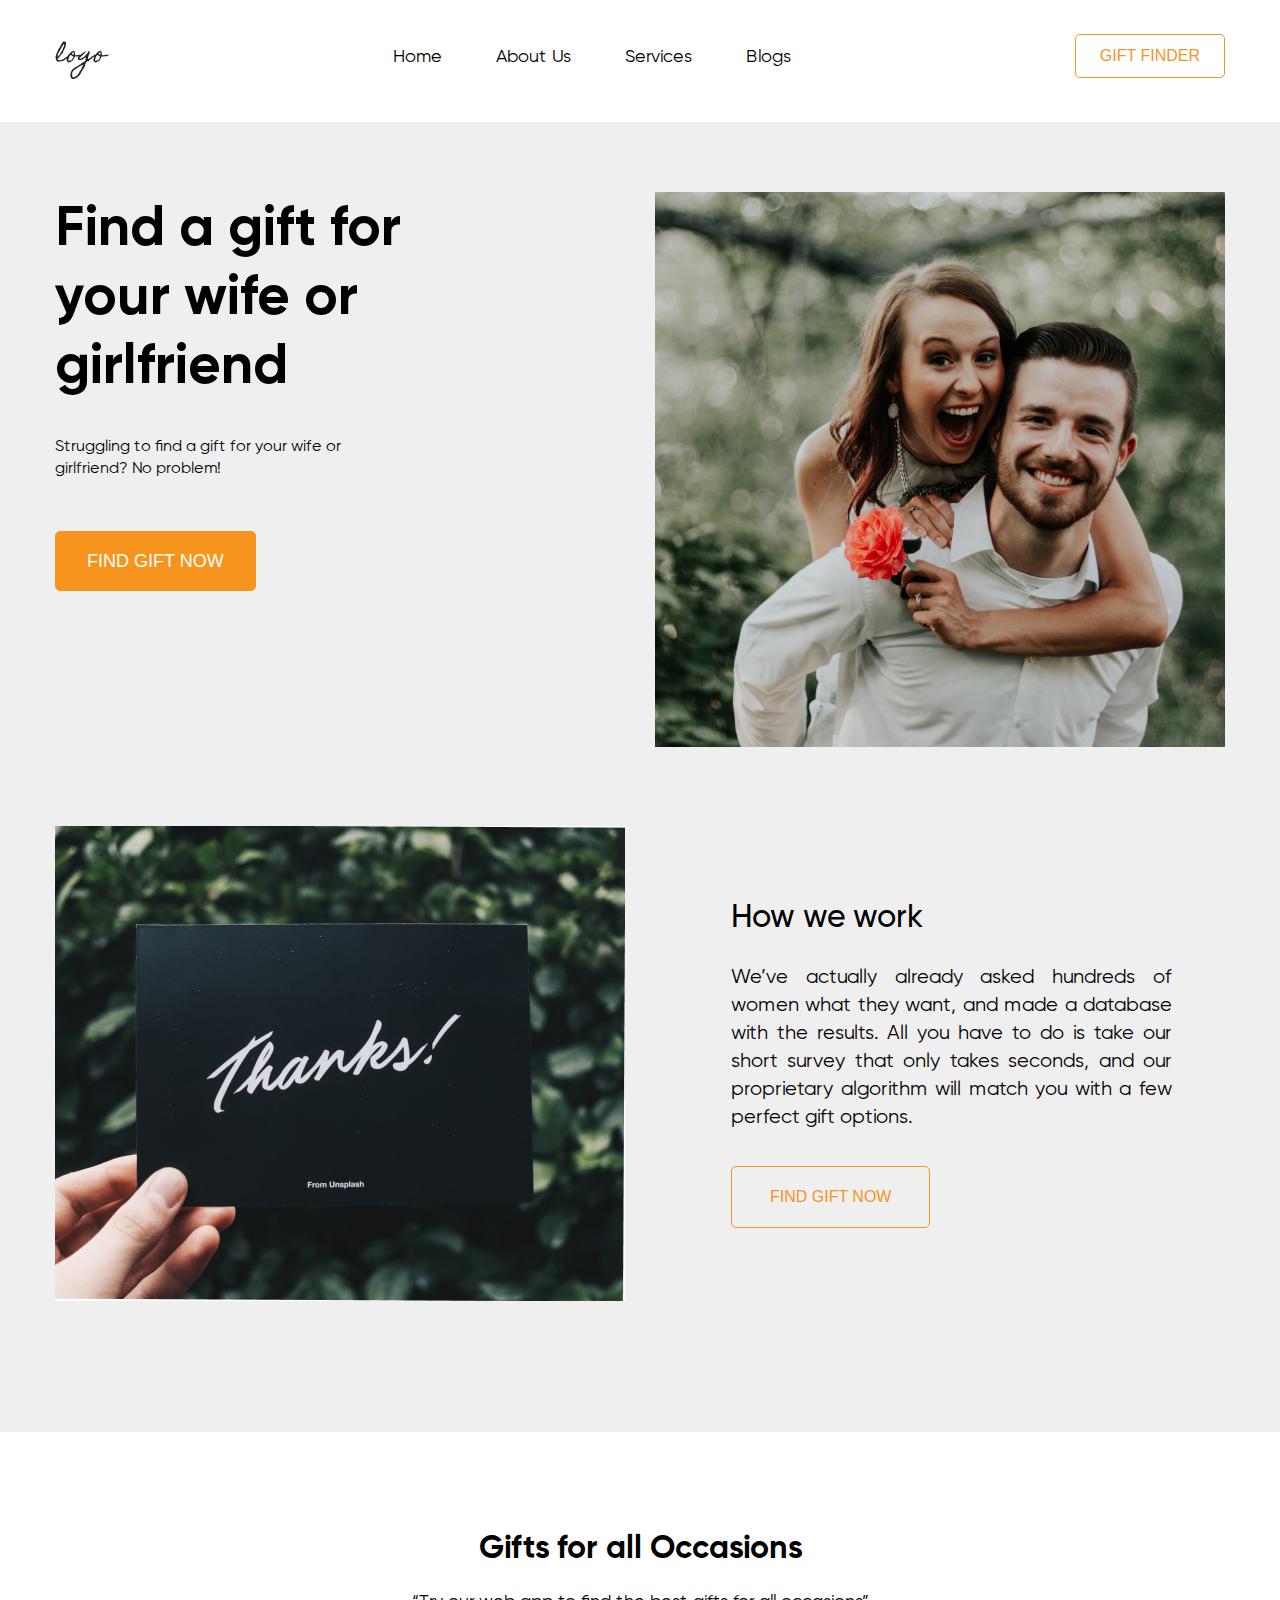
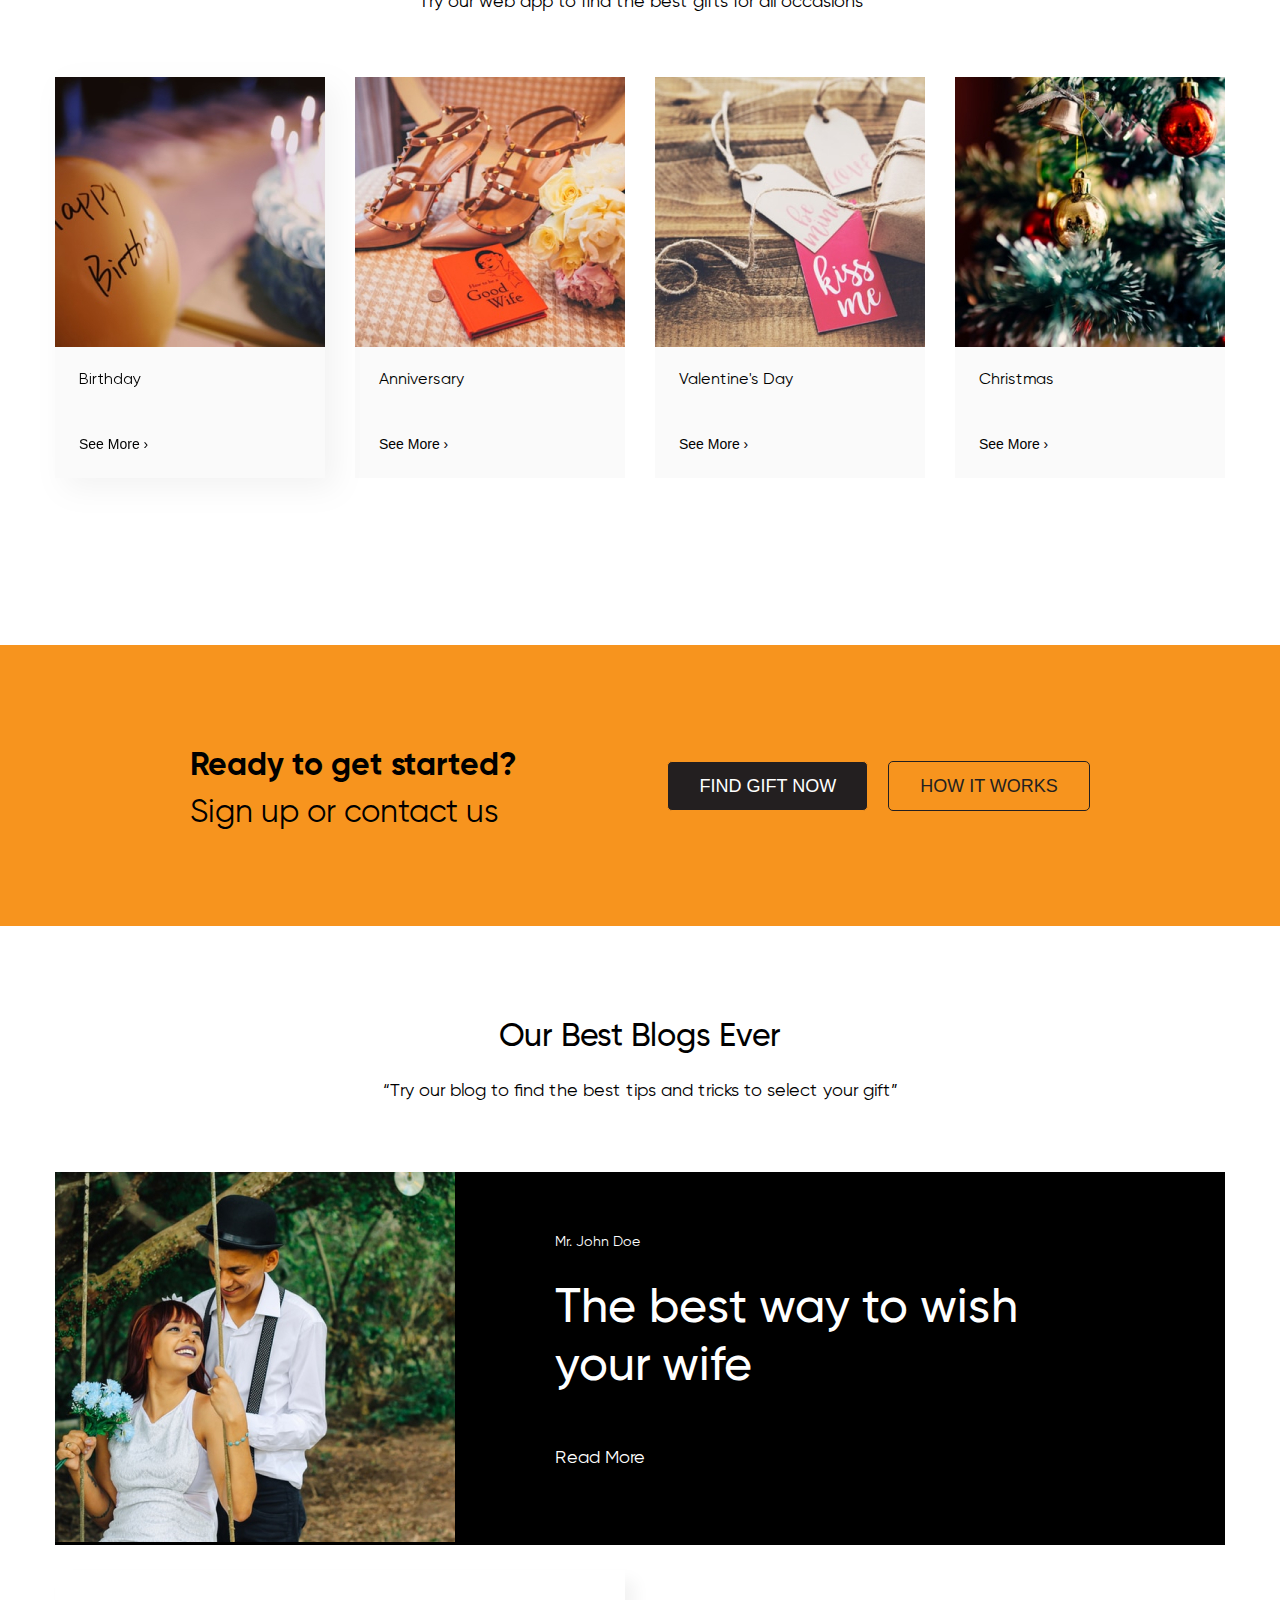
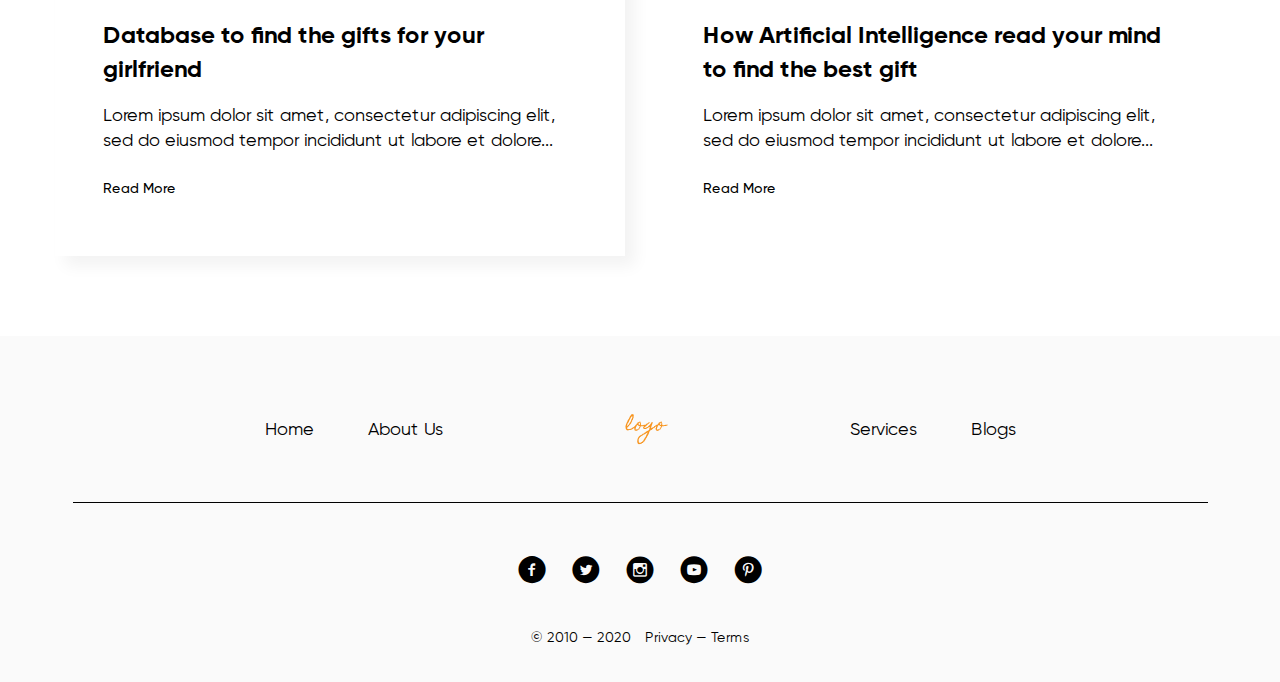
==== commit 7664e32c: "add favicon" ====
--- a/GiftFinder/index.html
+++ b/GiftFinder/index.html
@@ -5,6 +5,7 @@
   <meta name="viewport" content="width=device-width, initial-scale=1.0">
   <meta name="description" content="Find a gift for your wife or girlfriend.">
   <title>Find a gift for your wife</title>
+  <link rel="shortcut icon" href="img/favicon.svg" type="image/x-icon">
   <link rel="stylesheet" href="css/style.css">
   <link rel="stylesheet" href="icmoon/style.css">
 </head>
--- a/GiftFinder/css/style.css
+++ b/GiftFinder/css/style.css
@@ -85,7 +85,6 @@
   font-size: 100%;
   font: inherit;
   vertical-align: baseline;
-  text-decoration: none;
 }
 
 *,
@@ -317,6 +316,7 @@
   padding: 8px;
   font-size: 16px;
   line-height: 20px;
+  color: black;
 }
 
 .link-effect:before {
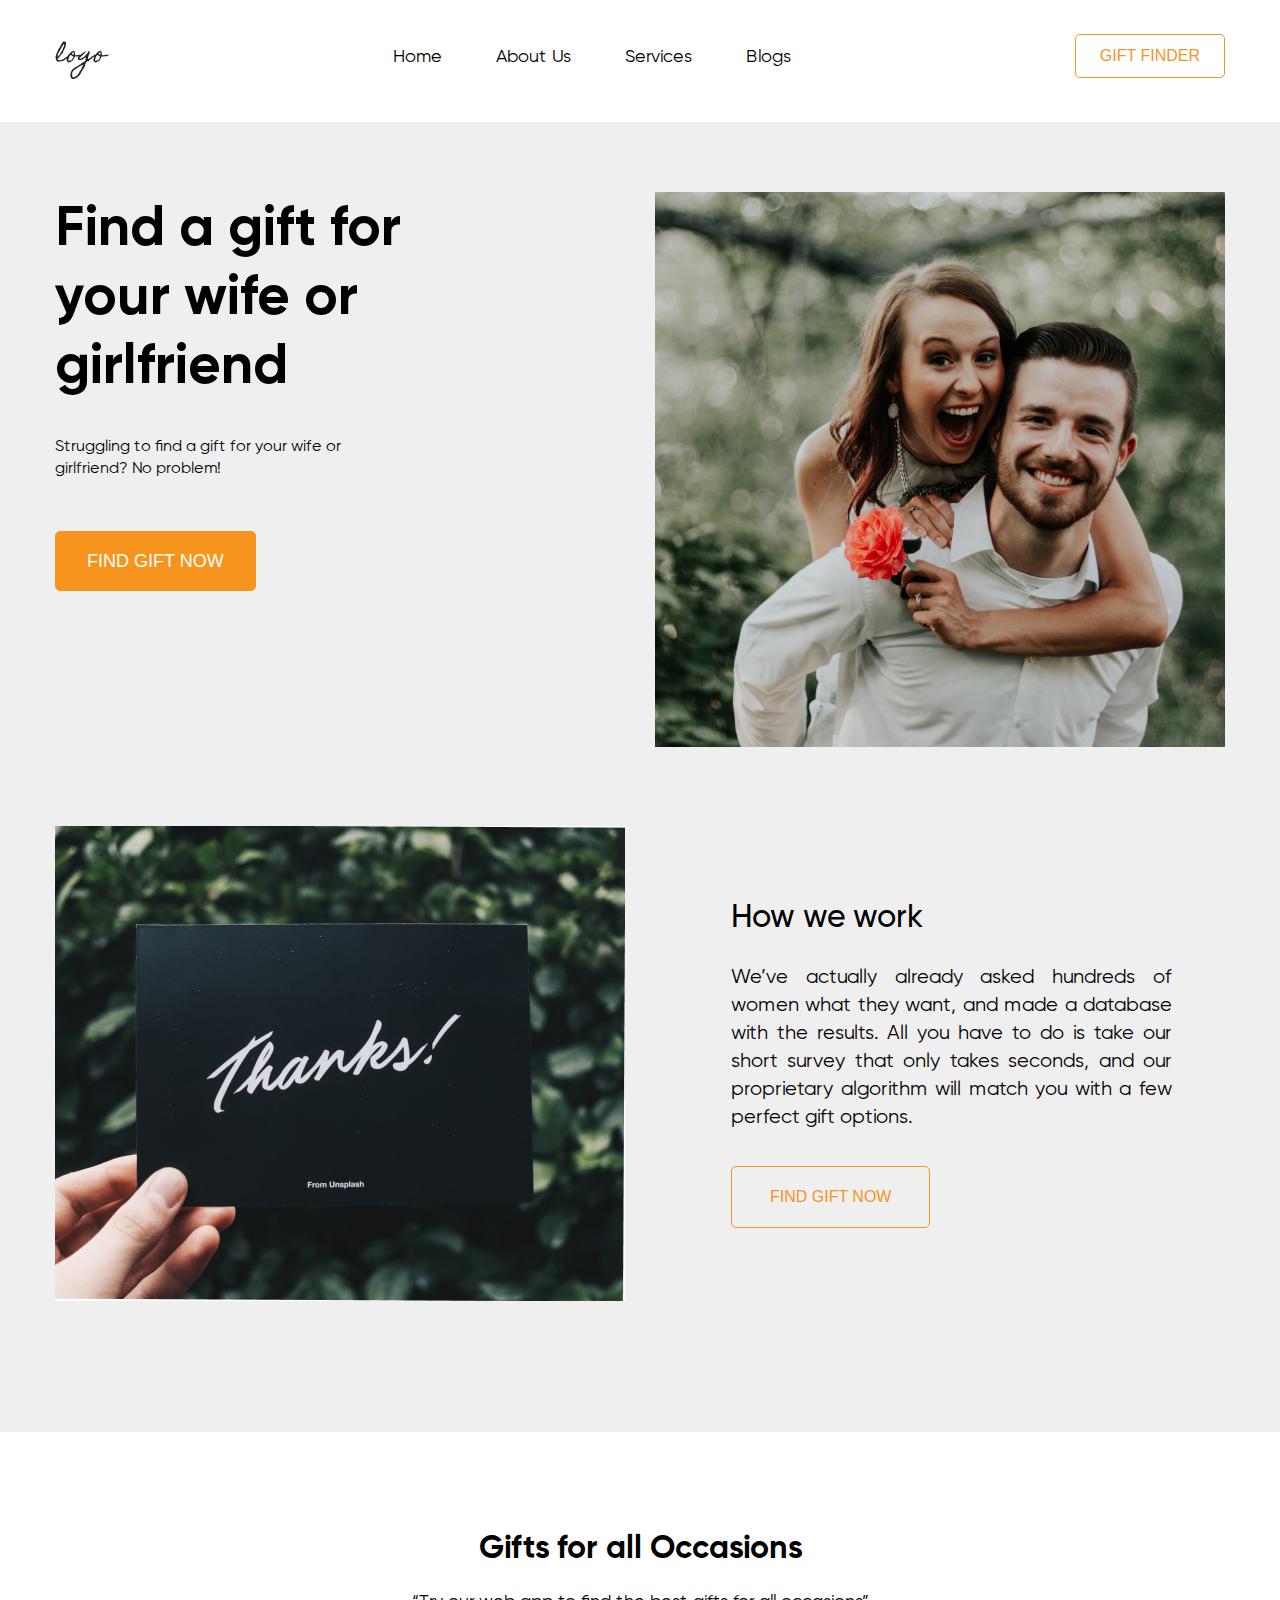
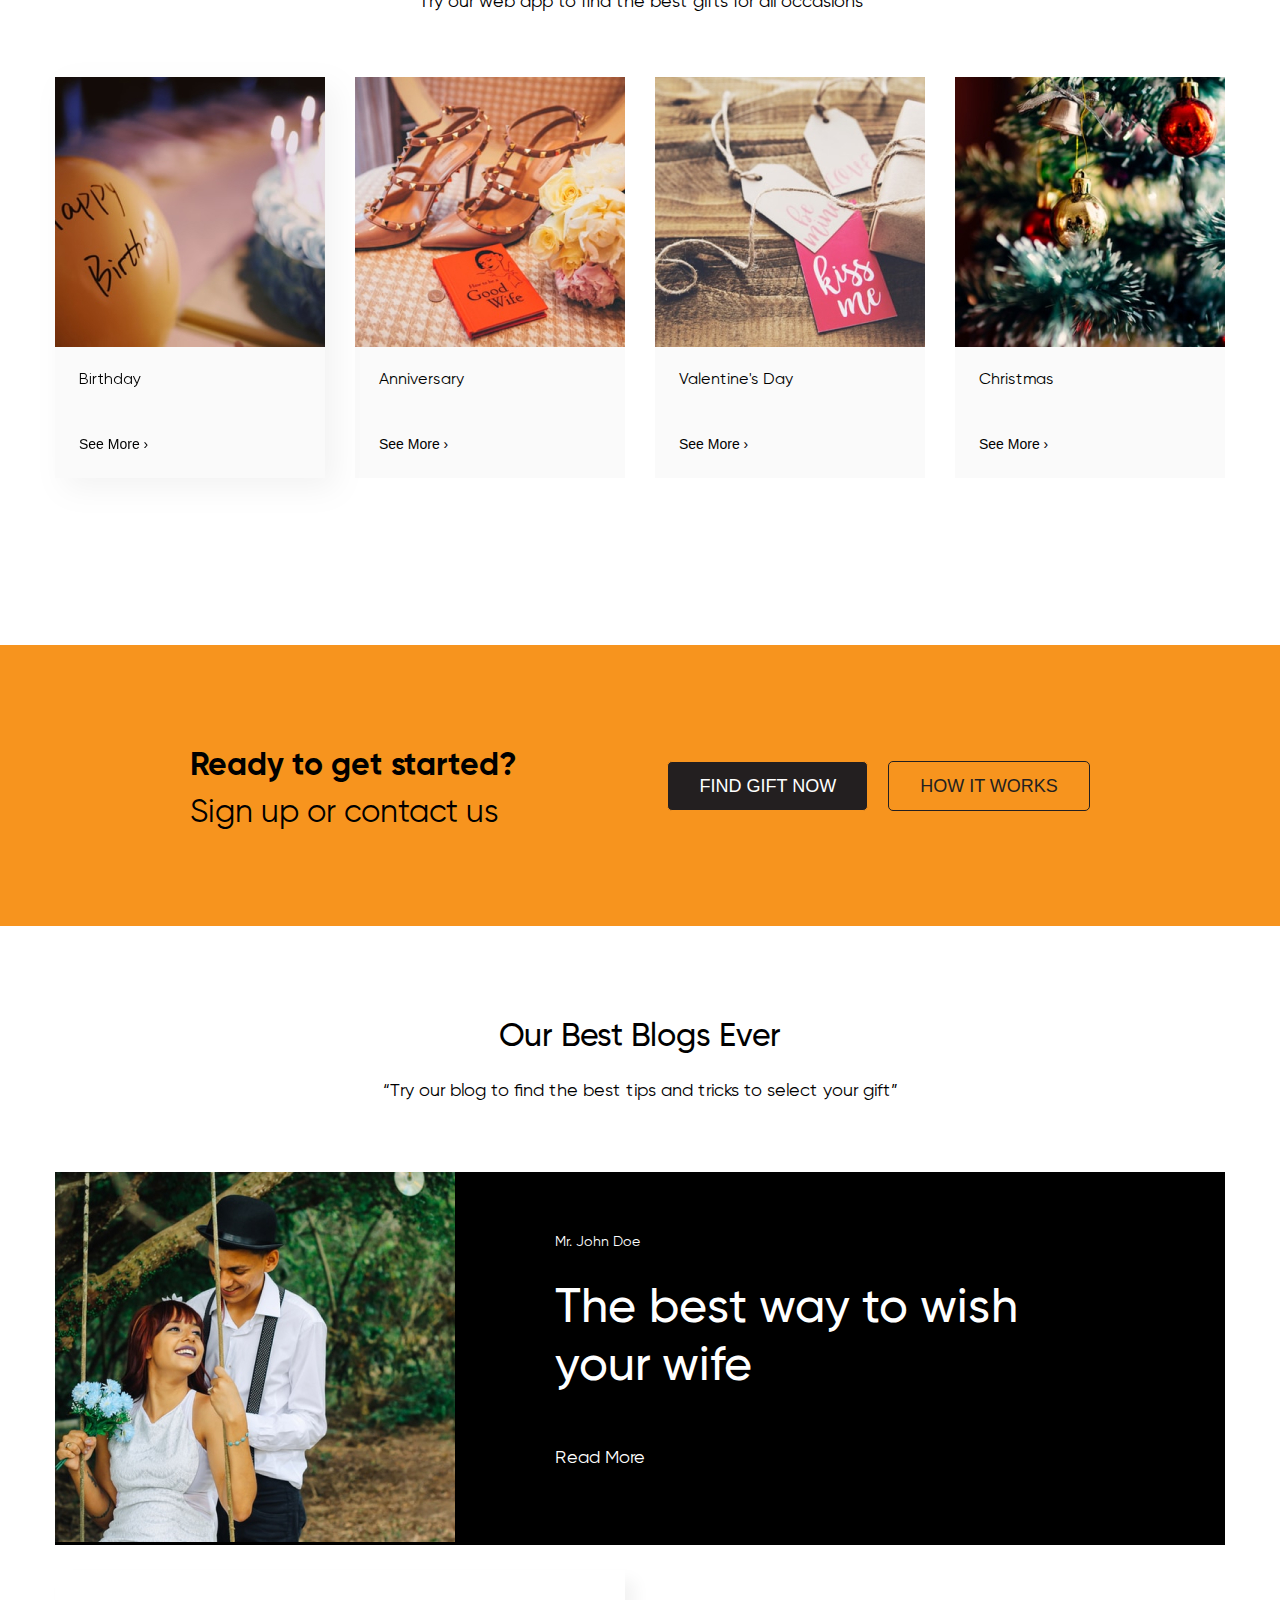
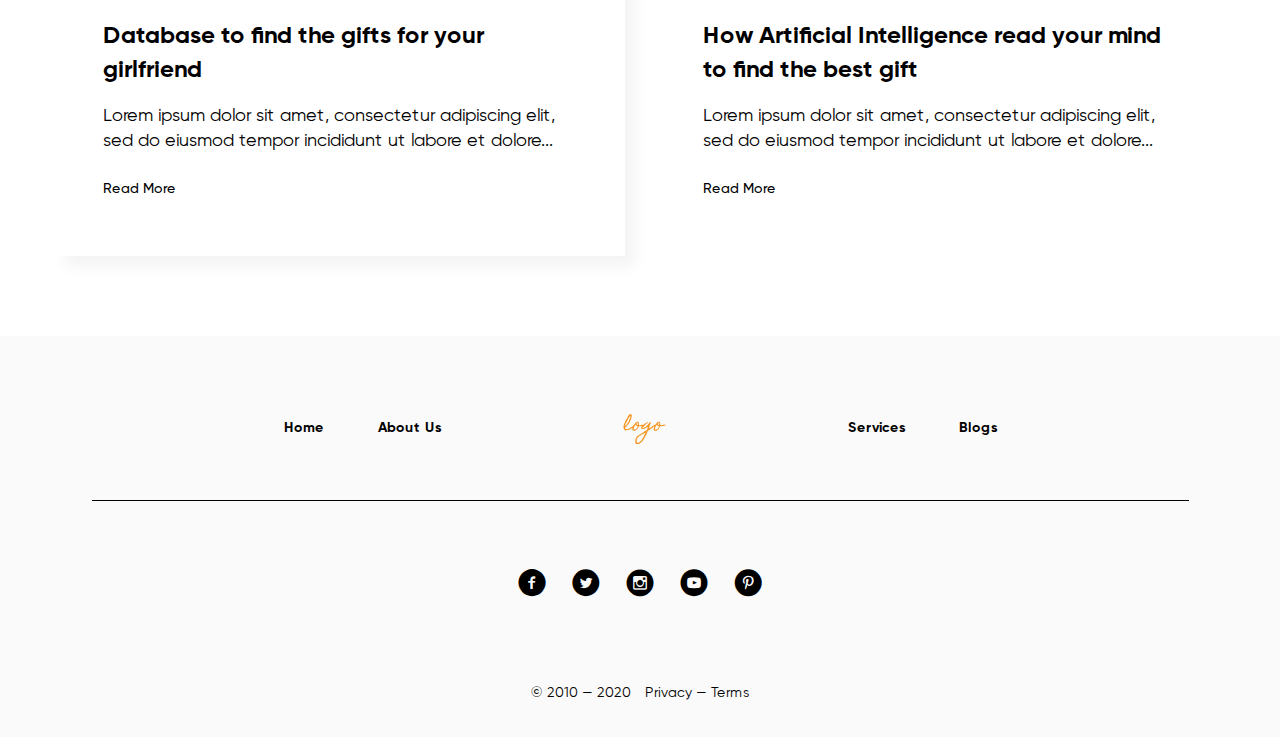
==== commit 51c55d9c: "add tags button" ====
--- a/GiftFinder/index.html
+++ b/GiftFinder/index.html
@@ -31,7 +31,7 @@
           </li>
         </ul>
       </nav>
-      <button class="main-btn main-btn--alt mb-16 mb-sm-0">Gift Finder</button>
+      <button class="main-btn main-btn--alt mb-16 mb-sm-0" name="gift-search" >Gift Finder</button>
     </div>
   </header>
   <main class="">
@@ -42,7 +42,7 @@
             <div class="hero-inner">
               <h1 class="main-heading">Find a gift for your wife or girlfriend</h1>
               <p class="hero-desc">Struggling to find a gift for your wife or girlfriend? No problem!</p>
-              <button class="main-btn hero-btn main-btn-md">Find gift now</button>
+              <button class="main-btn hero-btn main-btn-md" name="gift-search-now" >Find gift now</button>
             </div>
           </div>
           <div class="hero-col">
@@ -61,7 +61,7 @@
             <div class="work-inner">
               <h2 class="work-heading">How we work</h2>
               <p class="work-desc">We’ve actually already asked hundreds of women what they want, and made a database with the results. All you have to do is take our short survey that only takes seconds, and our proprietary algorithm will match you with a few perfect gift options.</p>
-              <button class="main-btn work-btn main-btn-md">Find gift now</button>
+              <button class="main-btn work-btn main-btn-md" name="how-we-work" >Find gift now</button>
             </div>
           </div>          
         </div>
@@ -116,8 +116,8 @@
           <p class="contact-headtxt__desc">Sign up or contact us</p>
         </div>
         <div class="contact-block-btn">
-          <button class="main-btn contact-block-btn__f" >Find gift now</button>
-          <button class="main-btn contact-block-btn__w" >how it works</button>
+          <button class="main-btn contact-block-btn__f" name="gift-search-now">Find gift now</button>
+          <button class="main-btn contact-block-btn__w" name="how-it-work">how it works</button>
         </div>
       </div>
     </section>
--- a/GiftFinder/css/style.css
+++ b/GiftFinder/css/style.css
@@ -1085,6 +1085,15 @@
 
 .gift-footer__list-item-link {
   display: inline-flex;
+  font-size: 18px;
+  line-height: 20px;
+  font-weight: 700;
+}
+
+@media (min-width: 768px) {
+  .gift-footer__list-item-link {
+    font-size: 14px;
+  }
 }
 
 .logof {
@@ -1117,6 +1126,7 @@
 
 @media (min-width: 568px) {
   .gift-footer__nav {
+    margin: 0;
     padding-left: 20px;
     padding-right: 20px;
   }
@@ -1135,12 +1145,14 @@
 }
 
 .gift-footer__socia {
+  display: flex;
   padding: 30px;
 }
 
-@media (min-width: 576px) {
+@media (min-width: 768px) {
   .gift-footer__socia {
-    display: flex;
+    padding-top: 55px;
+    padding-bottom: 72px;
   }
 }
 
@@ -1150,10 +1162,11 @@
   }
 }
 
-.gift-footer__socia-list-item {
-  margin: 10px;
-}
-
+@media (min-width: 1200px) {
+  .gift-footer__socia-list-item {
+    margin: 0px;
+  }
+}
 @media (min-width: 576px) {
   .gift-footer__socia-list-item {
     margin: 0;
